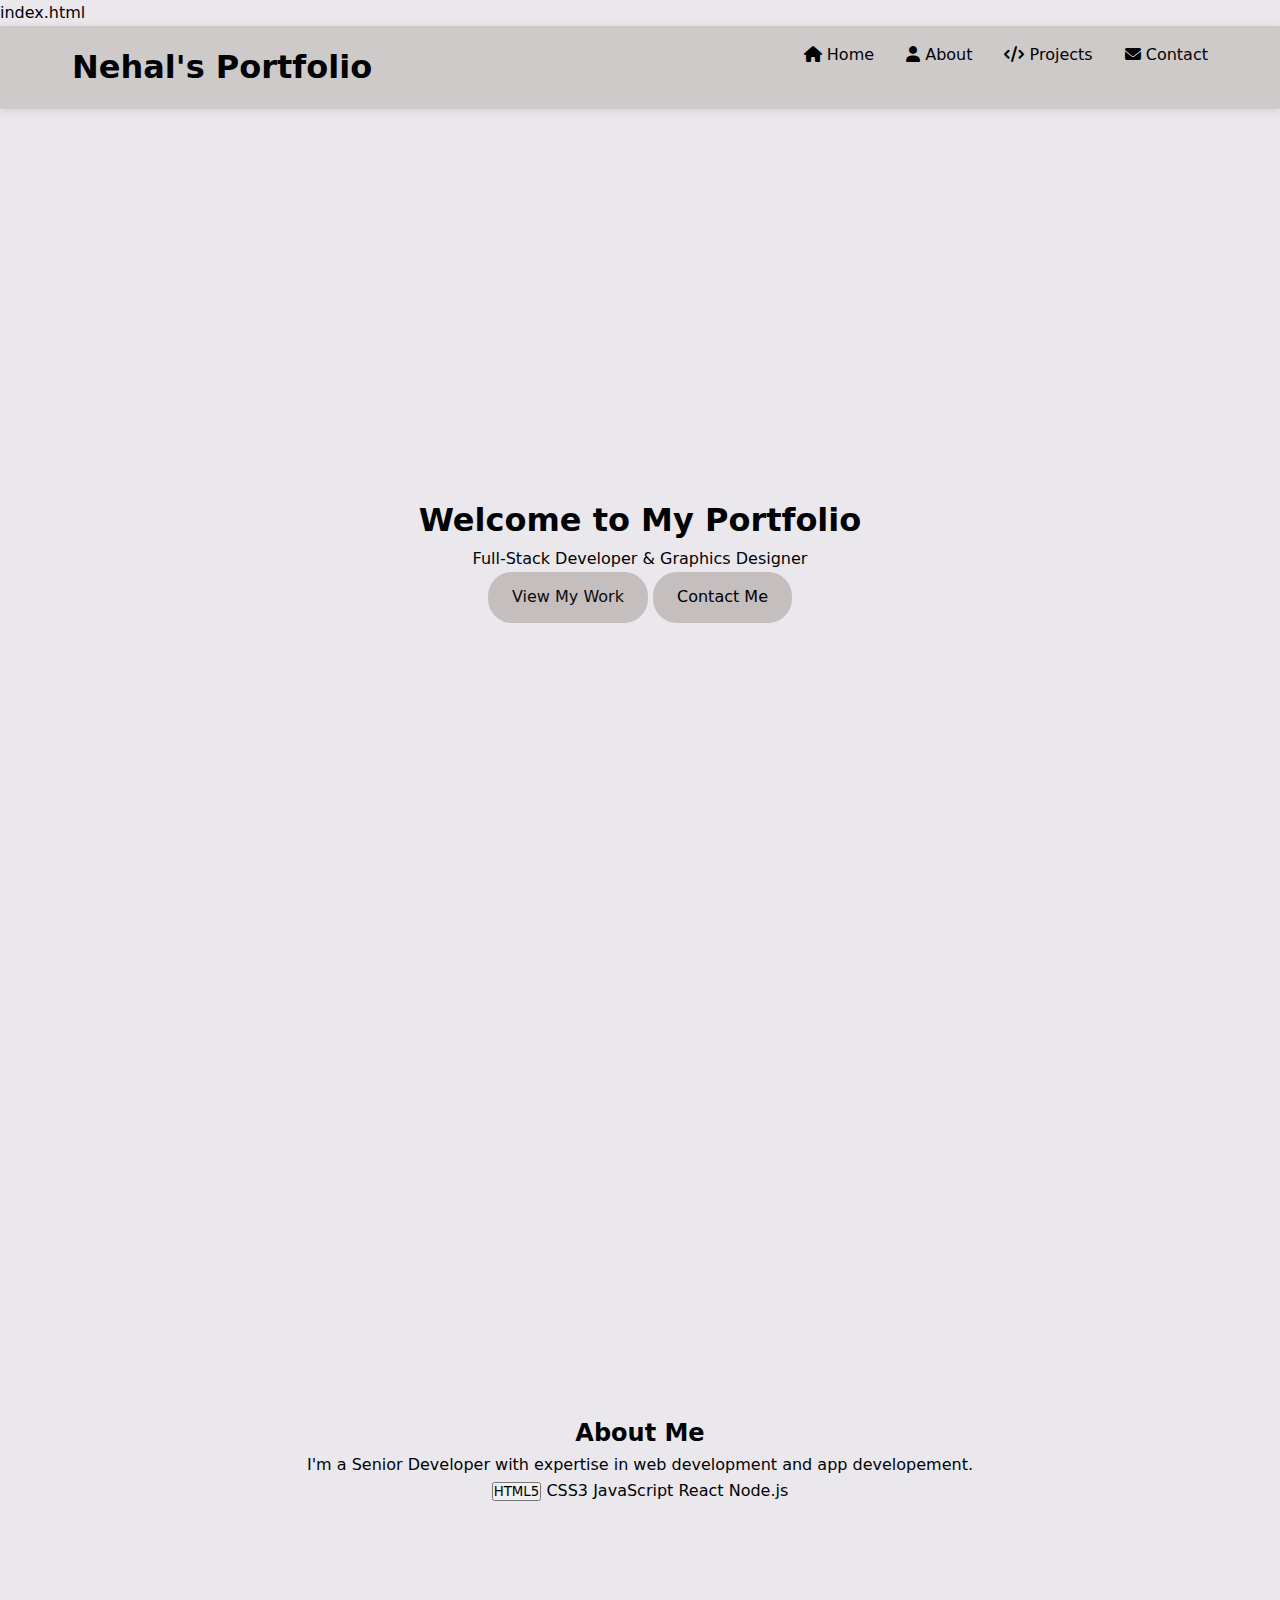
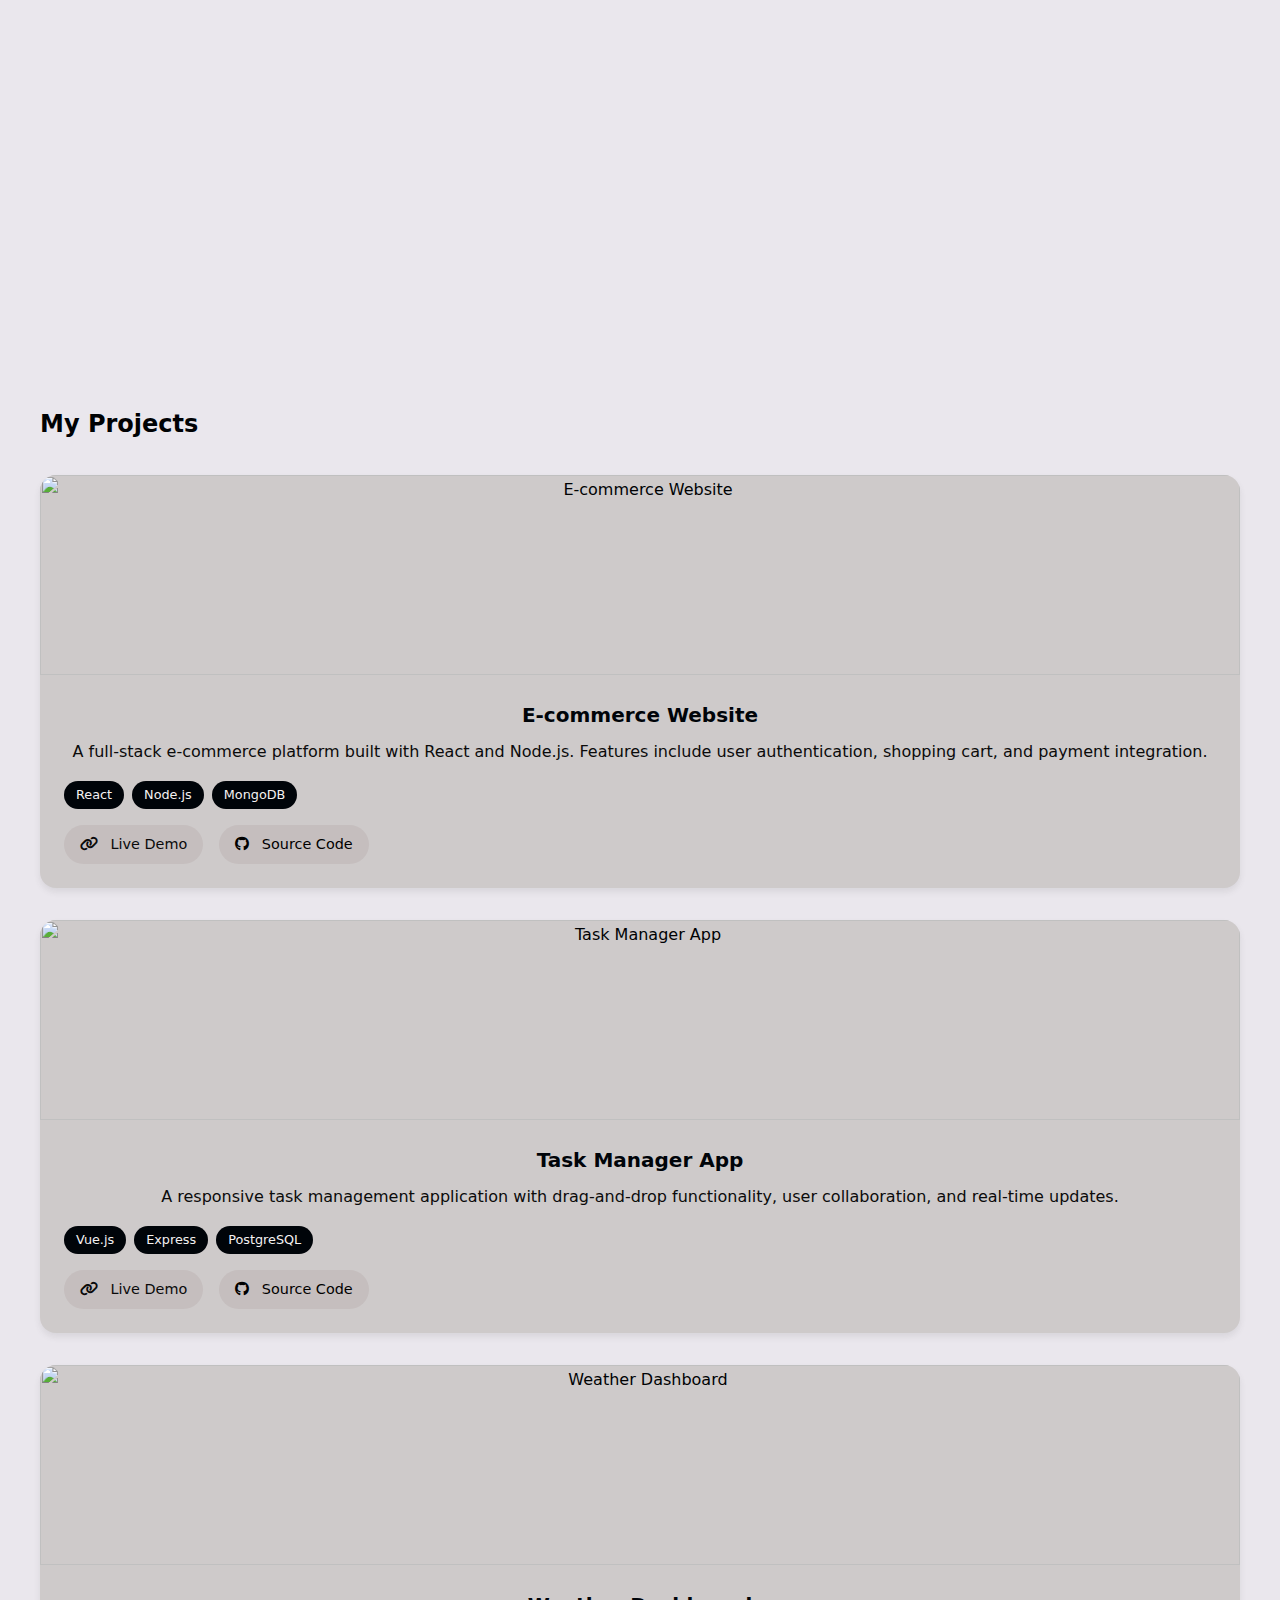
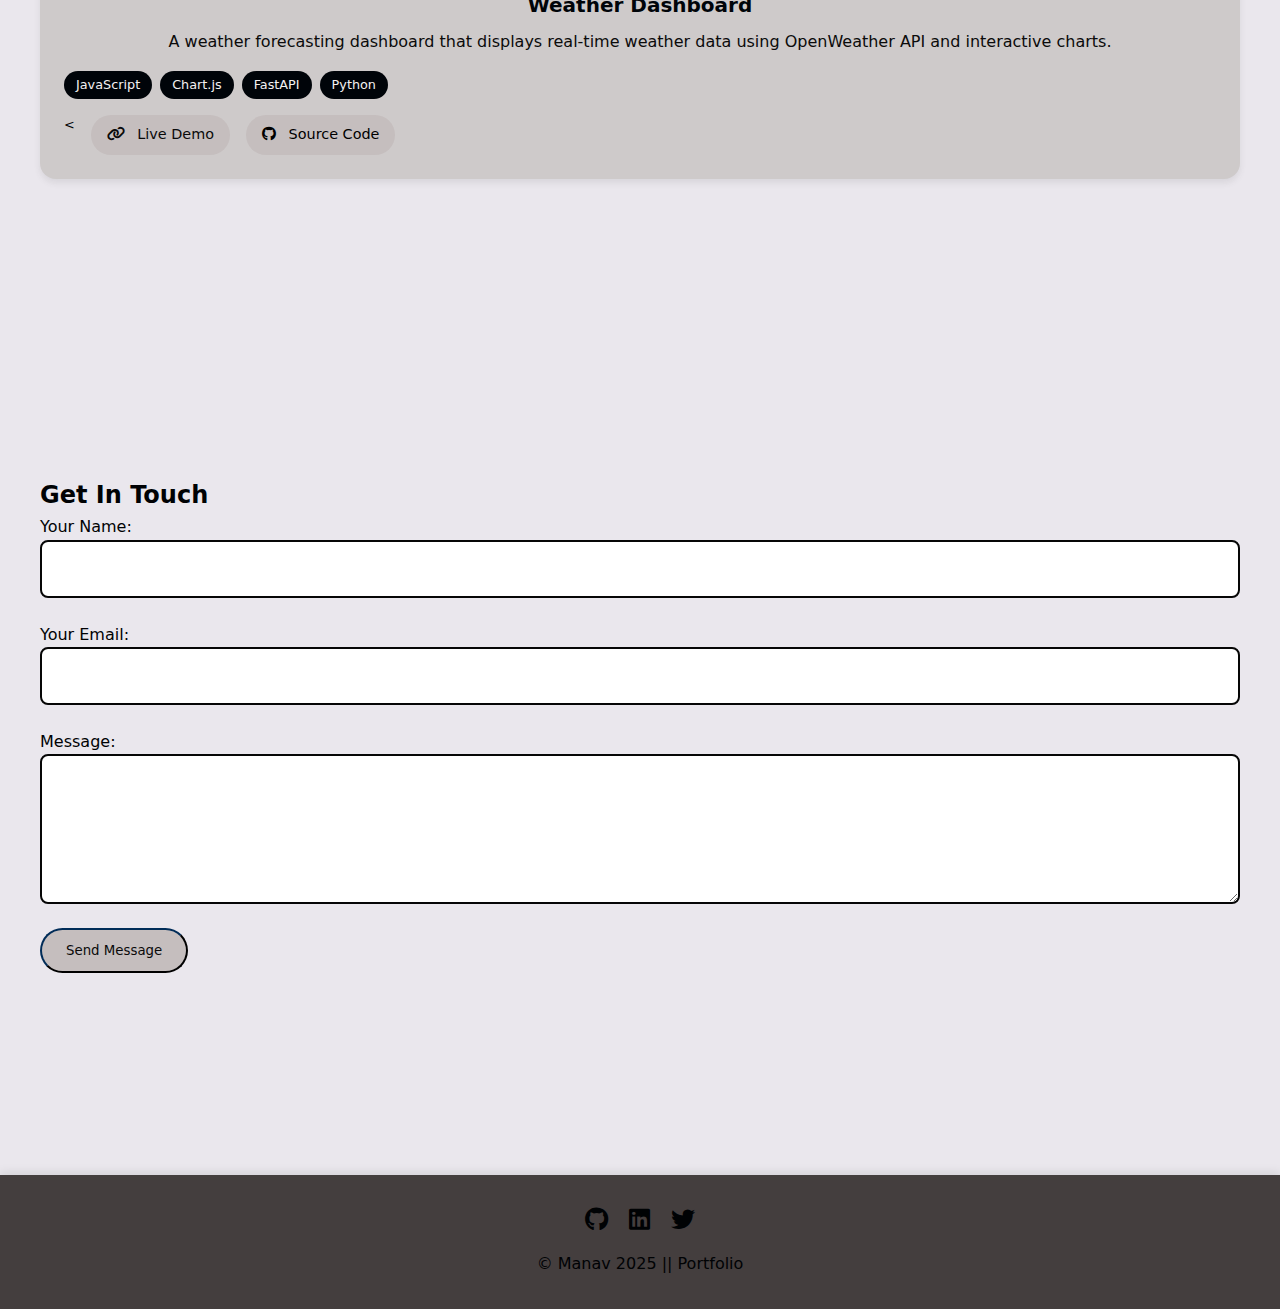
==== index.html @ 85acfb0c "Adding code to main" ====
index.html
<!DOCTYPE html>
<html lang="en">
<head>
    <meta charset="UTF-8">
    <meta name="viewport" content="width=device-width, initial-scale=1.0">
    <title>Modern Portfolio Website</title>
    <link rel="stylesheet" href="style.css">
    <link rel="stylesheet" href="https://cdnjs.cloudflare.com/ajax/libs/font-awesome/6.0.0/css/all.min.css">
</head>
<body>
    <!-- Navigation Bar -->
    <header>
        <nav>
            <div class="logo">Nehal's Portfolio</div> 
            <ul>
                <li><a href="#home"><i class="fas fa-home"></i> Home</a></li>
                <li><a href="#about"><i class="fas fa-user"></i> About</a></li>
                <li><a href="#projects"><i class="fas fa-code"></i> Projects</a></li>
                <li><a href="#contact"><i class="fas fa-envelope"></i> Contact</a></li>
            </ul>
        </nav>
    </header>

    <!-- Welcome Section -->
    <section id="home">
        <div class="welcome">
          <center>
            <h1>Welcome to My Portfolio</h1>
            <p class="subtitle">Full-Stack Developer & Graphics Designer</p>
            <div class="cta-buttons">
                <a href="#projects" class="btn primary">View My Work</a>
                <a href="#contact" class="btn secondary">Contact Me</a>
            </div>
          </center>
        </div>
    </section>

    <!-- About Section -->
    <section id="about">
        <div class="about">
          <Center>
            <h2>About Me</h2>
            <div class="about-content">
                <div class="about-text">
                    <p>I'm a Senior Developer with expertise in web development and app developement.</p>
                    <div class="skills">
                      <Font><button>
                        <span class="skill-tag">HTML5</span>
                      </button></Font>                          
                      <span class="skill-tag">CSS3</span>                        
                        <span class="skill-tag">JavaScript</span>
                        <span class="skill-tag">React</span>
                        <span class="skill-tag">Node.js</span>
                      
                    </div>
                </div>
            </div>
          </Center>
        </div>
    </section>

   <!-- Projects Section -->
<section id="projects">
  <div class="projects">
      <h2>My Projects</h2>
      <div class="project-grid">
          <div class="project-card">
              <div class="project-image">
                  <img src="project1.jpg" alt="E-commerce Website">
              </div>
              <div class="project-content">
                  <h3>E-commerce Website</h3>
                  <p>A full-stack e-commerce platform built with React and Node.js. Features include user authentication, shopping cart, and payment integration.</p>
                  <div class="project-tech">
                      <span class="tech-tag">React</span>
                      <span class="tech-tag">Node.js</span>
                      <span class="tech-tag">MongoDB</span>
                  </div>
                  <div class="project-links">
                      <a href="#" class="btn primary"><i class="fas fa-link"></i> Live Demo</a>
                      <a href="#" class="btn secondary"><i class="fab fa-github"></i> Source Code</a>
                  </div>
              </div>
          </div>

          <div class="project-card">
              <div class="project-image">
                  <img src="project2.jpg" alt="Task Manager App">
              </div>
              <div class="project-content">
                  <h3>Task Manager App</h3>
                  <p>A responsive task management application with drag-and-drop functionality, user collaboration, and real-time updates.</p>
                  <div class="project-tech">
                      <span class="tech-tag">Vue.js</span>
                      <span class="tech-tag">Express</span>
                      <span class="tech-tag">PostgreSQL</span>
                  </div>
                  <div class="project-links">
                      <a href="#" class="btn primary"><i class="fas fa-link"></i> Live Demo</a>
                      <a href="#" class="btn secondary"><i class="fab fa-github"></i> Source Code</a>
                  </div>
              </div>
          </div>

          <div class="project-card">
              <div class="project-image">
                  <img src="project3.jpg" alt="Weather Dashboard">
              </div>
              <div class="project-content">
                  <h3>Weather Dashboard</h3>
                  <p>A weather forecasting dashboard that displays real-time weather data using OpenWeather API and interactive charts.</p>
                  <div class="project-tech">
                      <span class="tech-tag">JavaScript</span>
                      <span class="tech-tag">Chart.js</span>
                      <span class="tech-tag">FastAPI</span>
                      <span class="tech-tag">Python</span>

                  </div>
                  <div class="project-links"><
                      <a href="#" class="btn primary"><i class="fas fa-link"></i> Live Demo</a>
                      <a href="#" class="btn secondary"><i class="fab fa-github"></i> Source Code</a>
                  </div>
              </div>
          </div>
      </div>
  </div>
</section>
    <!-- Contact Section -->
    <section id="contact">
        <div class="contact">
            <h2>Get In Touch</h2>
            <form id="contact-form">
                <div class="form-group">
                    <label for="name">Your Name:</label>
                    <input type="text" id="name" name="name" required>
                </div>
                
                <div class="form-group">
                    <label for="email">Your Email:</label>
                    <input type="email" id="email" name="email" required>
                </div>

                <div class="form-group">
                    <label for="message">Message:</label>
                    <textarea id="message" name="message" required></textarea>
                </div>
                
                <button type="submit" class="btn primary">Send Message</button>
            </form>
            <p id="thank-you-message"></p>
        </div>
    </section>

    <!-- Footer -->
    <footer>
        <div class="social-links">
            <a href="#"><i class="fab fa-github"></i></a>
            <a href="#"><i class="fab fa-linkedin"></i></a>
            <a href="#"><i class="fab fa-twitter"></i></a>
        </div>
        <p>&copy; Manav 2025 || Portfolio</p>
    </footer>

    <script src="script.js"></script>
</body>
</html>
---- style.css ----
:root {
    --primary-color: #cbc3c3;
    --secondary-color: #0d0d0d5b;
    --background-color: #eae7ed;
    --text-color: #000204;
    --accent-color: #000409;
}

* {
    margin: 0;
    padding: 0;
    box-sizing: border-box;
    font-family: 'Segoe UI', system-ui, Cambria, Cochin, Georgia, Times, 'Times New Roman', serif;
}

body {
    background-color: var(--background-color);
    color: var(--text-color);
    line-height: 1.6;
}

/* Header & Navigation */
header {
    background-color:  rgb(206, 202, 202);
    box-shadow: 0 2px 10px rgba(0, 0, 0, 0.1);
    position: relative;
    width: 100%;
    top: 0;
    z-index: 1000;
}

nav {
    max-width: 1200px;
    margin: 0 auto;
    padding: 1rem 2rem;
    display: flex;
    justify-content: space-between;
    align-items: justify;
}

.logo {
    font-size: 2.0rem;
    font-style: bold;
    font-weight: bolder;
    color: solid black;
}

nav ul {
    display: flex;
    gap: 2rem;
    list-style: none;
}

nav a {
    text-decoration: none;
    color: var(--text-color);
    font-weight: 500;
    transition: color 0.2s;
}

nav a:hover {
    color: var(--primary-color);
}

/* Sections */
section {
    padding: 6rem 2rem;
    min-height: 100vh;
    display: flex;
    align-items: center;
    justify-content: center;
}

.welcome, .about, .projects, .contact {
    max-width: 1200px;
    width: 100%;
    margin: 0 auto;
}

/* Buttons */
.btn {
    display: inline-block;
    padding: 0.8rem 1.5rem;
    border-radius: 1.5rem;
    text-decoration:rgb(143, 141, 141);
    text-emphasis-color: rgb(157, 155, 155);
    border-color: var(--text-color);
    font-weight: 500;
    transition: all 0.3s;
}

.btn.primary {
    background-color: rgb(197, 190, 190);
    color:solid rgb(246, 243, 243) ;
    color: #0a0a0a;
    border: color 0.5px #000204;
}

.btn.secondary {
    background-color:rgb(197, 190, 190);
    color: black;
    border-radius: 1.5rem;
    border-color: var(--text-color);
    font:bold rgb(250, 249, 249);
    }

.btn:hover {
    transform: translateY(-4px);
    box-shadow: 0 4px 12px rgba(11, 11, 11, 0.1);
}

/* Form Styling */
.form-group {
    margin-bottom: 1.5rem;
}

input, textarea {
    width: 100%;
    padding: 0.8rem;
    border: 2px solid #060606;
    border-radius: 0.5rem;
    font-size: 1.5rem;
}

textarea {
    min-height: 150px;
    resize: horizontal;
}

/* Footer */
footer {
    background-color: rgb(68, 62, 62);
    padding: 2rem;
    text-align: center;
    box-shadow: 0 -2px 10px rgba(0, 0, 0, 0.1);
}

.social-links {
    margin-bottom: 1rem;
    color: white;
}

.social-links a {
    color: var(--text-color);
    font-size: 1.5rem;
    margin: 0 0.5rem;
    transition: color 0.3s;
}

.social-links a:hover {
    color: white;
}
/* Projects Section Styling */
.project-grid {
    display: grid;
    grid-template-columns: repeat(align-items center, minmax(200px, 2.5 rem 1fr));
    gap: 2rem;
    text-align: center;
    margin-top: 2rem;
}

.project-card {
    background: rgb(206, 202, 202);
    border-radius: 1rem;
    overflow: hidden;
    box-shadow: 0 4px 6px rgba(72, 72, 72, 0.1);
    transition: transform 0.3s step-start;
}

.project-card:hover {
    transform: translateY(-5px);
}

.project-image {
    width: 100%;
    height: 200px;
    overflow: hidden;
}

.project-image img {
    width: 100%;
    height: 100%;
    object-fit: cover;
    transition: transform 0.3s ease;
}

.project-card:hover .project-image img {
    transform: scale(1.05);
}

.project-content {
    padding: 1.5rem;
}

.project-content h3 {
    color: var(--accent-color);
    margin-bottom: 0.5rem;
    font-size: 1.25rem;
}

.project-content p {
    color: #0b0b0b;
    margin-bottom: 1rem;
    font-size: 1.0rem;
}

.project-tech {
    display: flex;
    flex-wrap: wrap;
    gap: 0.5rem;
    margin-bottom: 1rem;
}

.tech-tag {
    background: var(--accent-color);
    color: rgb(244, 241, 241);
    padding: 0.25rem 0.75rem;
    border-radius: 2rem;
    font-size: 0.8rem;
}

.project-links {
    display: flex;
    color:solid #000204;
    gap: 1rem;
    font-size: 0.8rem;

}

.project-links .btn {
    font-style: var(--text-color);
    font-size: 0.9rem;
    padding: 0.5rem 1rem;
}

.project-links i {
    margin-right: 0.5rem;
}

/* Responsive Design */
@media (max-width: 768px) {
    .project-grid {
        grid-template-columns: 1fr;
    }
}
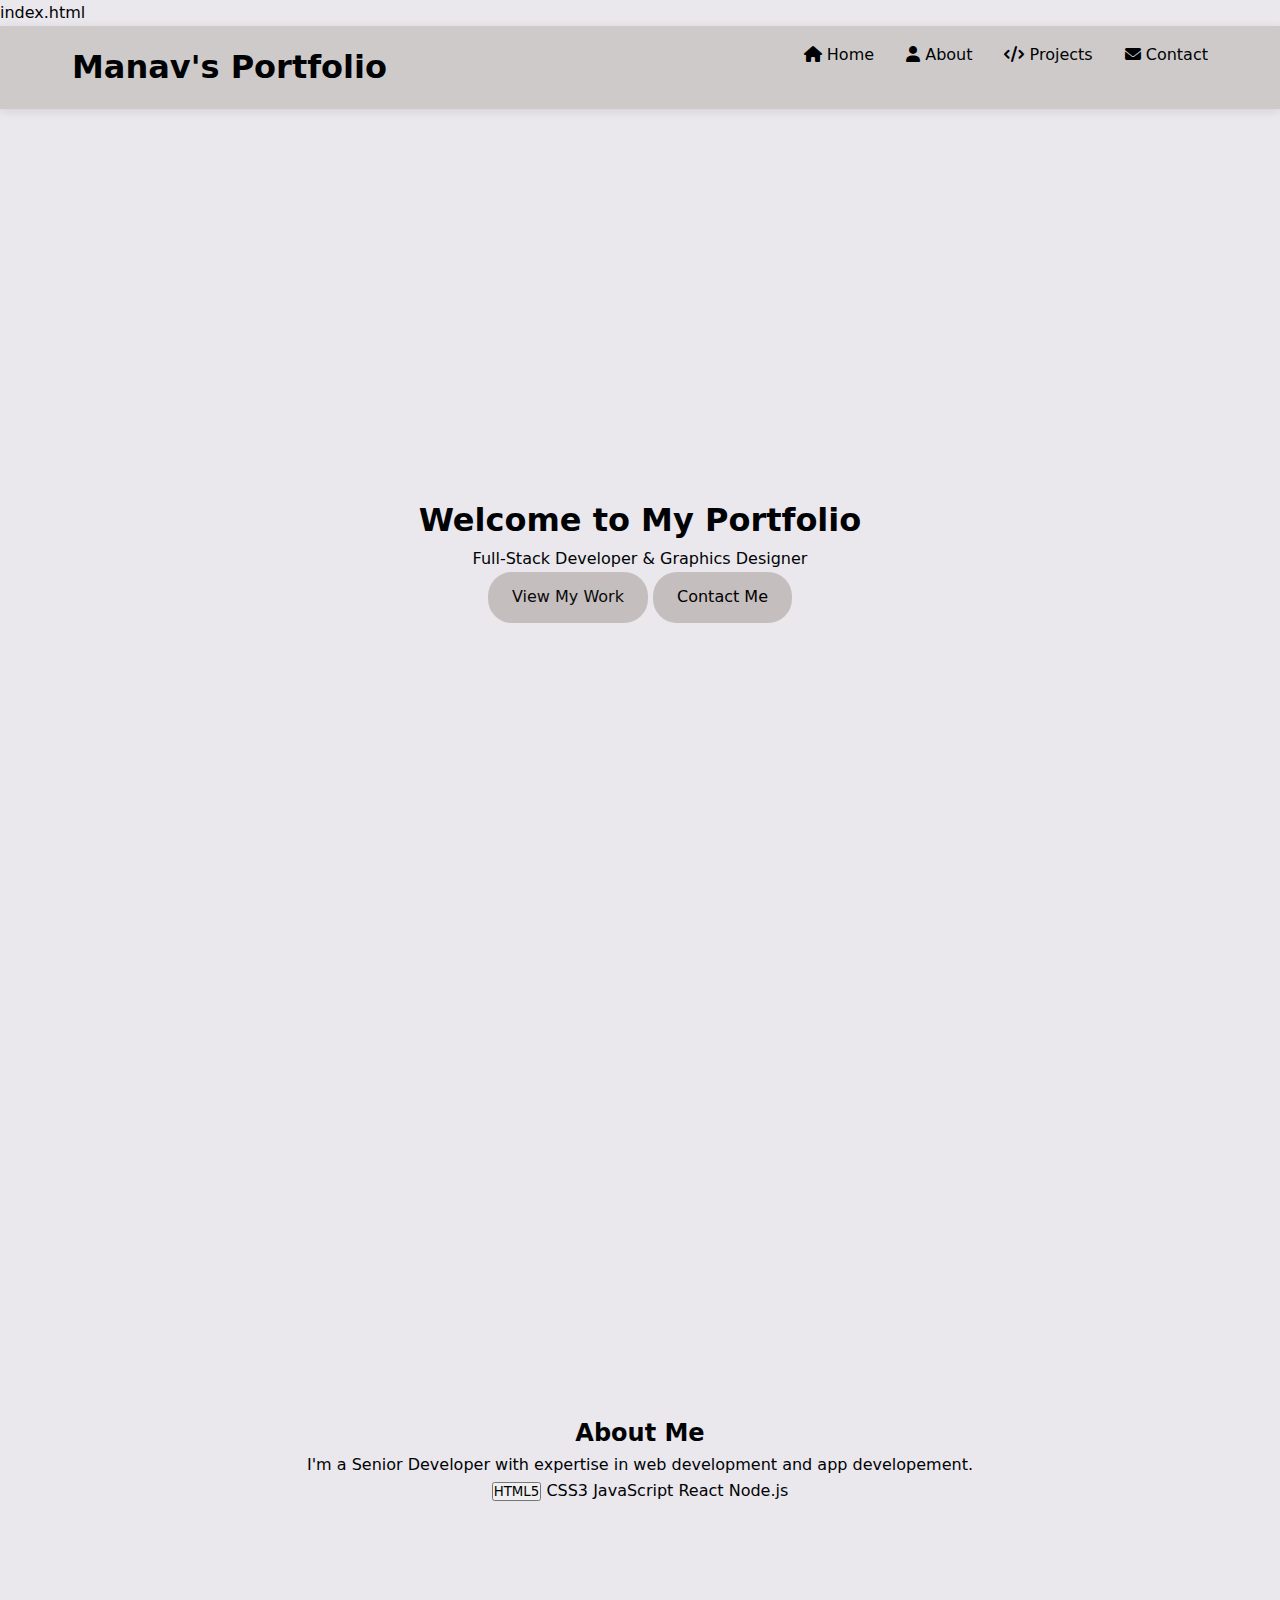
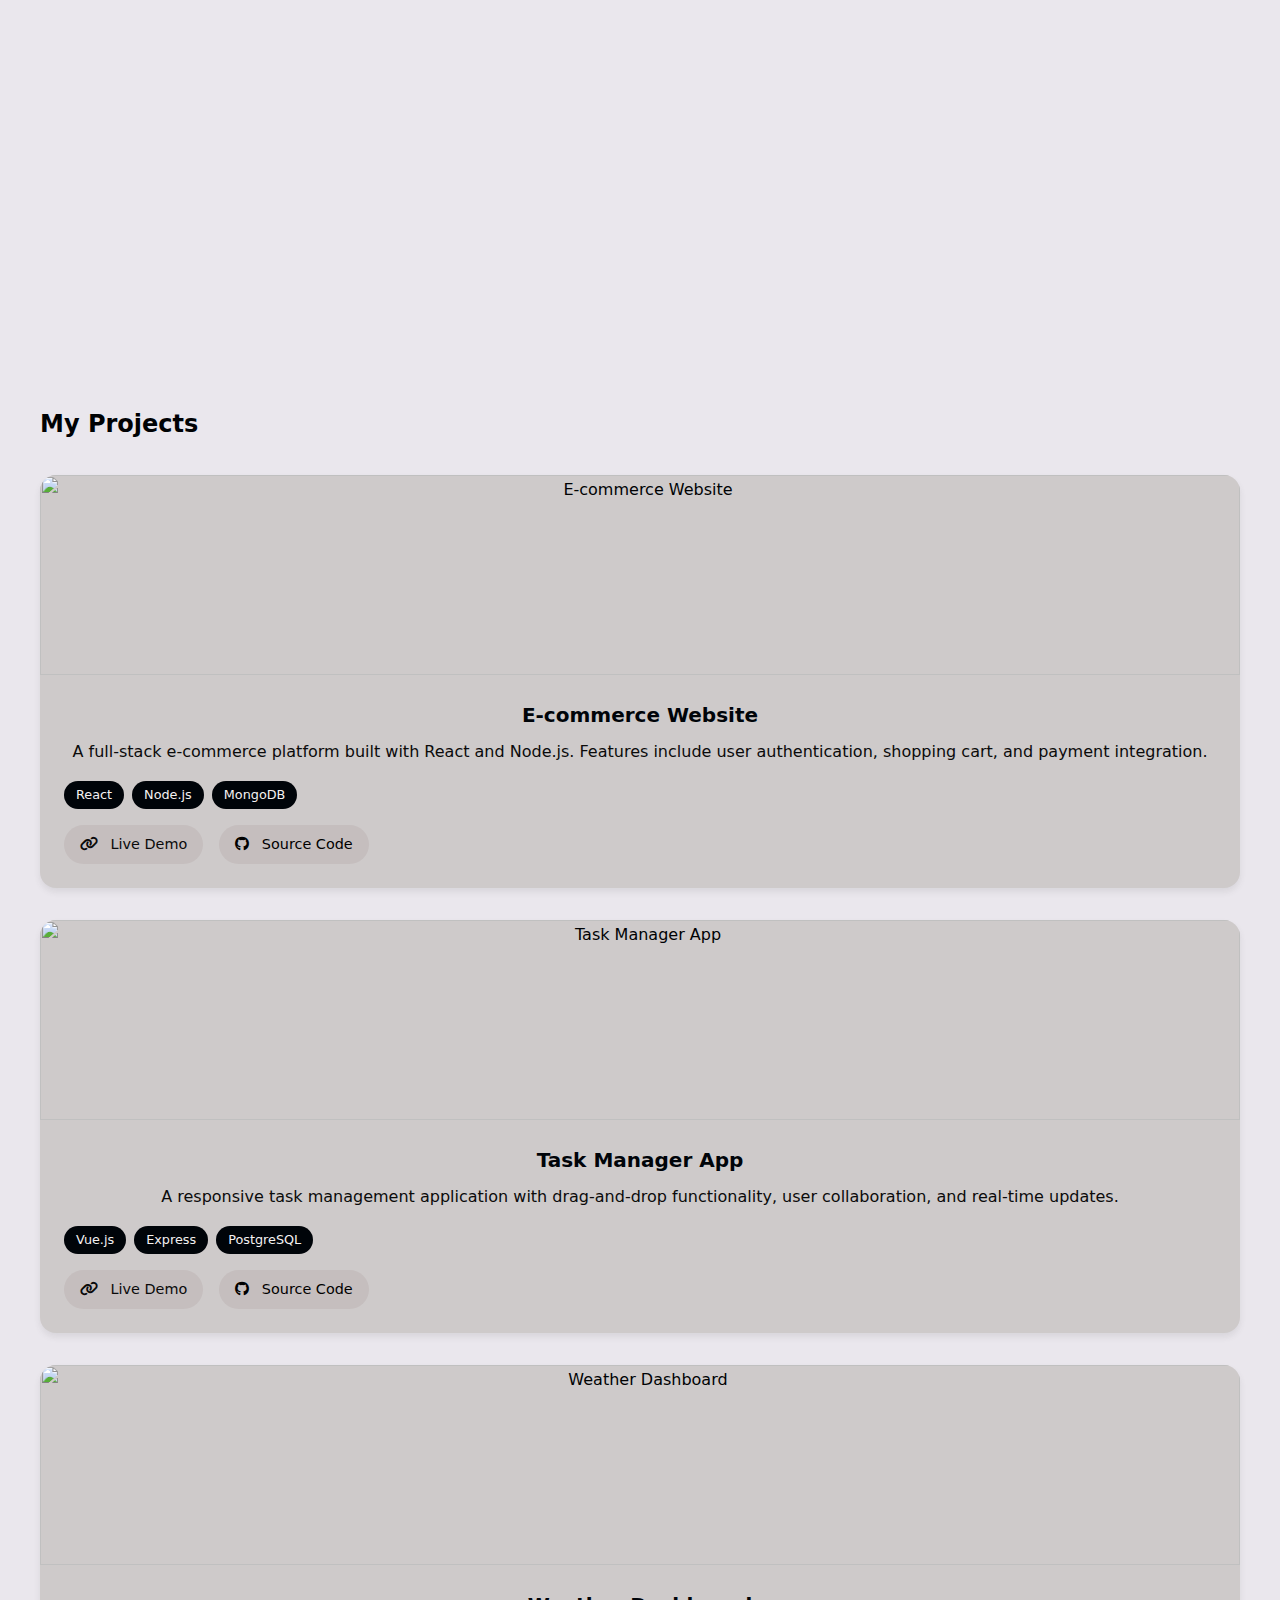
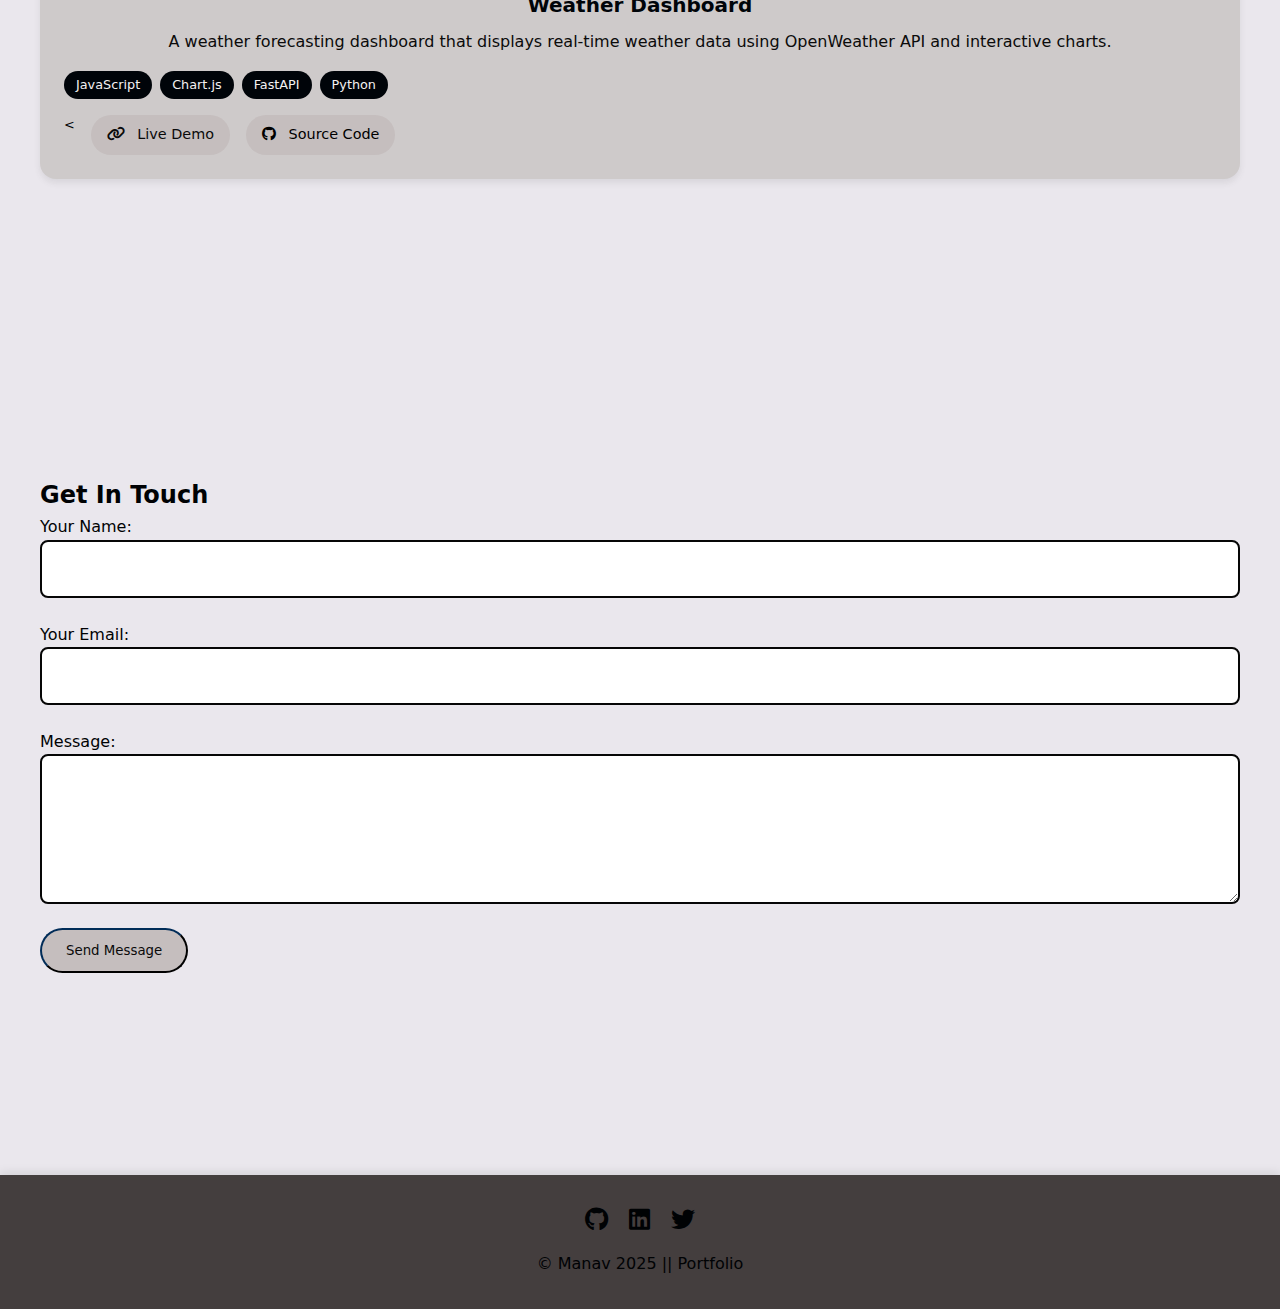
==== commit 75c1cf63: "Update index.html" ====
--- a/index.html
+++ b/index.html
@@ -12,7 +12,7 @@
     <!-- Navigation Bar -->
     <header>
         <nav>
-            <div class="logo">Nehal's Portfolio</div> 
+            <div class="logo">Manav's Portfolio</div> 
             <ul>
                 <li><a href="#home"><i class="fas fa-home"></i> Home</a></li>
                 <li><a href="#about"><i class="fas fa-user"></i> About</a></li>
@@ -164,4 +164,4 @@
 
     <script src="script.js"></script>
 </body>
-</html>+</html>
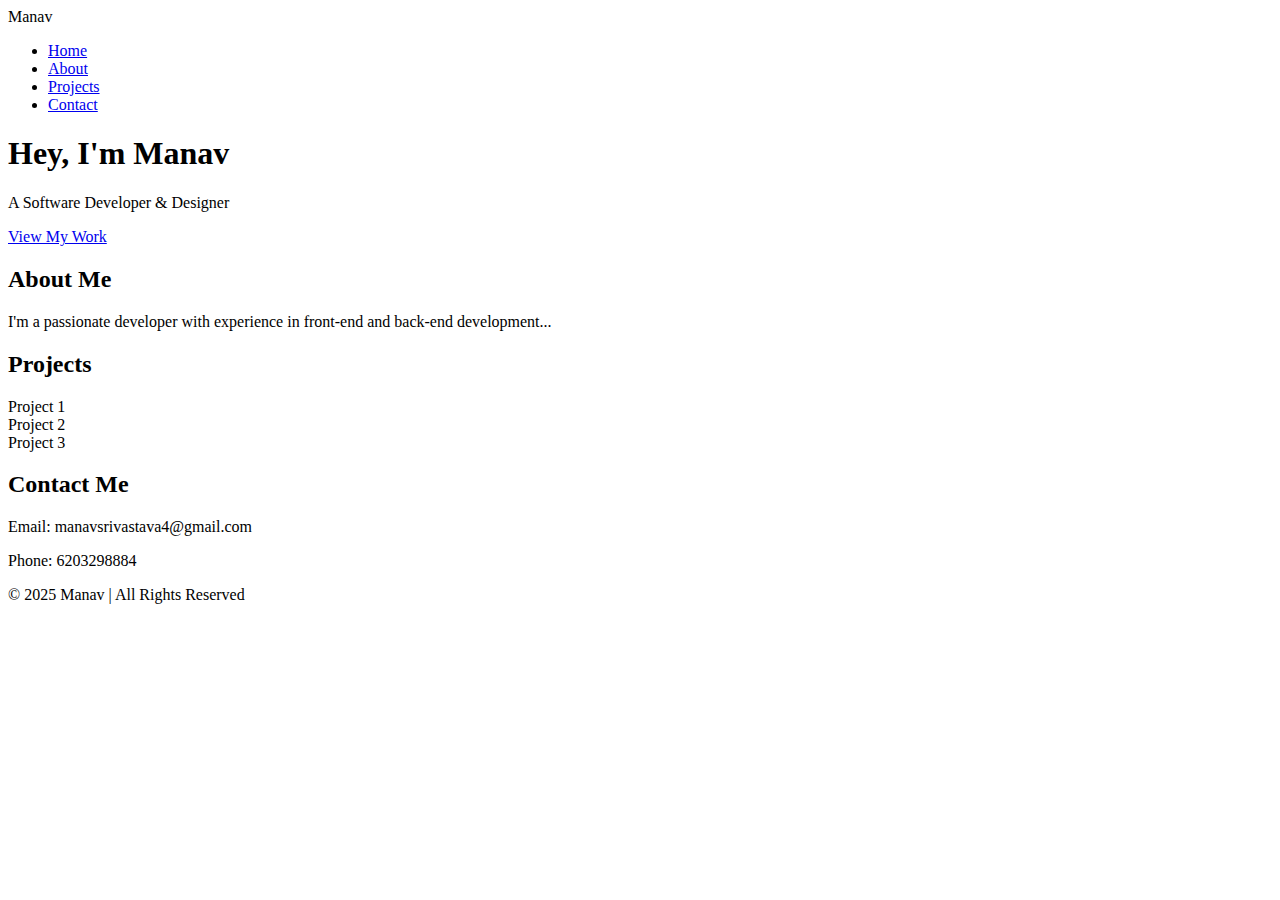
==== commit 792a043a: "Update index.html" ====
--- a/index.html
+++ b/index.html
@@ -1,167 +1,55 @@
-index.html
 <!DOCTYPE html>
 <html lang="en">
 <head>
     <meta charset="UTF-8">
     <meta name="viewport" content="width=device-width, initial-scale=1.0">
-    <title>Modern Portfolio Website</title>
-    <link rel="stylesheet" href="style.css">
-    <link rel="stylesheet" href="https://cdnjs.cloudflare.com/ajax/libs/font-awesome/6.0.0/css/all.min.css">
+    <title>Manav | Portfolio</title>
+    <link rel="stylesheet" href="styles.css">
+    <script defer src="script.js"></script>
 </head>
 <body>
-    <!-- Navigation Bar -->
     <header>
         <nav>
-            <div class="logo">Manav's Portfolio</div> 
-            <ul>
-                <li><a href="#home"><i class="fas fa-home"></i> Home</a></li>
-                <li><a href="#about"><i class="fas fa-user"></i> About</a></li>
-                <li><a href="#projects"><i class="fas fa-code"></i> Projects</a></li>
-                <li><a href="#contact"><i class="fas fa-envelope"></i> Contact</a></li>
+            <div class="logo">Manav</div>
+            <ul class="nav-links">
+                <li><a href="#home">Home</a></li>
+                <li><a href="#about">About</a></li>
+                <li><a href="#projects">Projects</a></li>
+                <li><a href="#contact">Contact</a></li>
             </ul>
         </nav>
     </header>
-
-    <!-- Welcome Section -->
-    <section id="home">
-        <div class="welcome">
-          <center>
-            <h1>Welcome to My Portfolio</h1>
-            <p class="subtitle">Full-Stack Developer & Graphics Designer</p>
-            <div class="cta-buttons">
-                <a href="#projects" class="btn primary">View My Work</a>
-                <a href="#contact" class="btn secondary">Contact Me</a>
-            </div>
-          </center>
+    
+    <section id="home" class="hero">
+        <div class="hero-content">
+            <h1>Hey, I'm Manav</h1>
+            <p>A Software Developer & Designer</p>
+            <a href="#projects" class="btn">View My Work</a>
         </div>
     </section>
 
-    <!-- About Section -->
-    <section id="about">
-        <div class="about">
-          <Center>
-            <h2>About Me</h2>
-            <div class="about-content">
-                <div class="about-text">
-                    <p>I'm a Senior Developer with expertise in web development and app developement.</p>
-                    <div class="skills">
-                      <Font><button>
-                        <span class="skill-tag">HTML5</span>
-                      </button></Font>                          
-                      <span class="skill-tag">CSS3</span>                        
-                        <span class="skill-tag">JavaScript</span>
-                        <span class="skill-tag">React</span>
-                        <span class="skill-tag">Node.js</span>
-                      
-                    </div>
-                </div>
-            </div>
-          </Center>
+    <section id="about" class="about">
+        <h2>About Me</h2>
+        <p>I'm a passionate developer with experience in front-end and back-end development...</p>
+    </section>
+
+    <section id="projects" class="projects">
+        <h2>Projects</h2>
+        <div class="project-grid">
+            <div class="project-card">Project 1</div>
+            <div class="project-card">Project 2</div>
+            <div class="project-card">Project 3</div>
         </div>
     </section>
 
-   <!-- Projects Section -->
-<section id="projects">
-  <div class="projects">
-      <h2>My Projects</h2>
-      <div class="project-grid">
-          <div class="project-card">
-              <div class="project-image">
-                  <img src="project1.jpg" alt="E-commerce Website">
-              </div>
-              <div class="project-content">
-                  <h3>E-commerce Website</h3>
-                  <p>A full-stack e-commerce platform built with React and Node.js. Features include user authentication, shopping cart, and payment integration.</p>
-                  <div class="project-tech">
-                      <span class="tech-tag">React</span>
-                      <span class="tech-tag">Node.js</span>
-                      <span class="tech-tag">MongoDB</span>
-                  </div>
-                  <div class="project-links">
-                      <a href="#" class="btn primary"><i class="fas fa-link"></i> Live Demo</a>
-                      <a href="#" class="btn secondary"><i class="fab fa-github"></i> Source Code</a>
-                  </div>
-              </div>
-          </div>
-
-          <div class="project-card">
-              <div class="project-image">
-                  <img src="project2.jpg" alt="Task Manager App">
-              </div>
-              <div class="project-content">
-                  <h3>Task Manager App</h3>
-                  <p>A responsive task management application with drag-and-drop functionality, user collaboration, and real-time updates.</p>
-                  <div class="project-tech">
-                      <span class="tech-tag">Vue.js</span>
-                      <span class="tech-tag">Express</span>
-                      <span class="tech-tag">PostgreSQL</span>
-                  </div>
-                  <div class="project-links">
-                      <a href="#" class="btn primary"><i class="fas fa-link"></i> Live Demo</a>
-                      <a href="#" class="btn secondary"><i class="fab fa-github"></i> Source Code</a>
-                  </div>
-              </div>
-          </div>
-
-          <div class="project-card">
-              <div class="project-image">
-                  <img src="project3.jpg" alt="Weather Dashboard">
-              </div>
-              <div class="project-content">
-                  <h3>Weather Dashboard</h3>
-                  <p>A weather forecasting dashboard that displays real-time weather data using OpenWeather API and interactive charts.</p>
-                  <div class="project-tech">
-                      <span class="tech-tag">JavaScript</span>
-                      <span class="tech-tag">Chart.js</span>
-                      <span class="tech-tag">FastAPI</span>
-                      <span class="tech-tag">Python</span>
-
-                  </div>
-                  <div class="project-links"><
-                      <a href="#" class="btn primary"><i class="fas fa-link"></i> Live Demo</a>
-                      <a href="#" class="btn secondary"><i class="fab fa-github"></i> Source Code</a>
-                  </div>
-              </div>
-          </div>
-      </div>
-  </div>
-</section>
-    <!-- Contact Section -->
-    <section id="contact">
-        <div class="contact">
-            <h2>Get In Touch</h2>
-            <form id="contact-form">
-                <div class="form-group">
-                    <label for="name">Your Name:</label>
-                    <input type="text" id="name" name="name" required>
-                </div>
-                
-                <div class="form-group">
-                    <label for="email">Your Email:</label>
-                    <input type="email" id="email" name="email" required>
-                </div>
-
-                <div class="form-group">
-                    <label for="message">Message:</label>
-                    <textarea id="message" name="message" required></textarea>
-                </div>
-                
-                <button type="submit" class="btn primary">Send Message</button>
-            </form>
-            <p id="thank-you-message"></p>
-        </div>
+    <section id="contact" class="contact">
+        <h2>Contact Me</h2>
+        <p>Email: manavsrivastava4@gmail.com</p>
+        <p>Phone: 6203298884</p>
     </section>
 
-    <!-- Footer -->
     <footer>
-        <div class="social-links">
-            <a href="#"><i class="fab fa-github"></i></a>
-            <a href="#"><i class="fab fa-linkedin"></i></a>
-            <a href="#"><i class="fab fa-twitter"></i></a>
-        </div>
-        <p>&copy; Manav 2025 || Portfolio</p>
+        <p>&copy; 2025 Manav | All Rights Reserved</p>
     </footer>
-
-    <script src="script.js"></script>
 </body>
 </html>
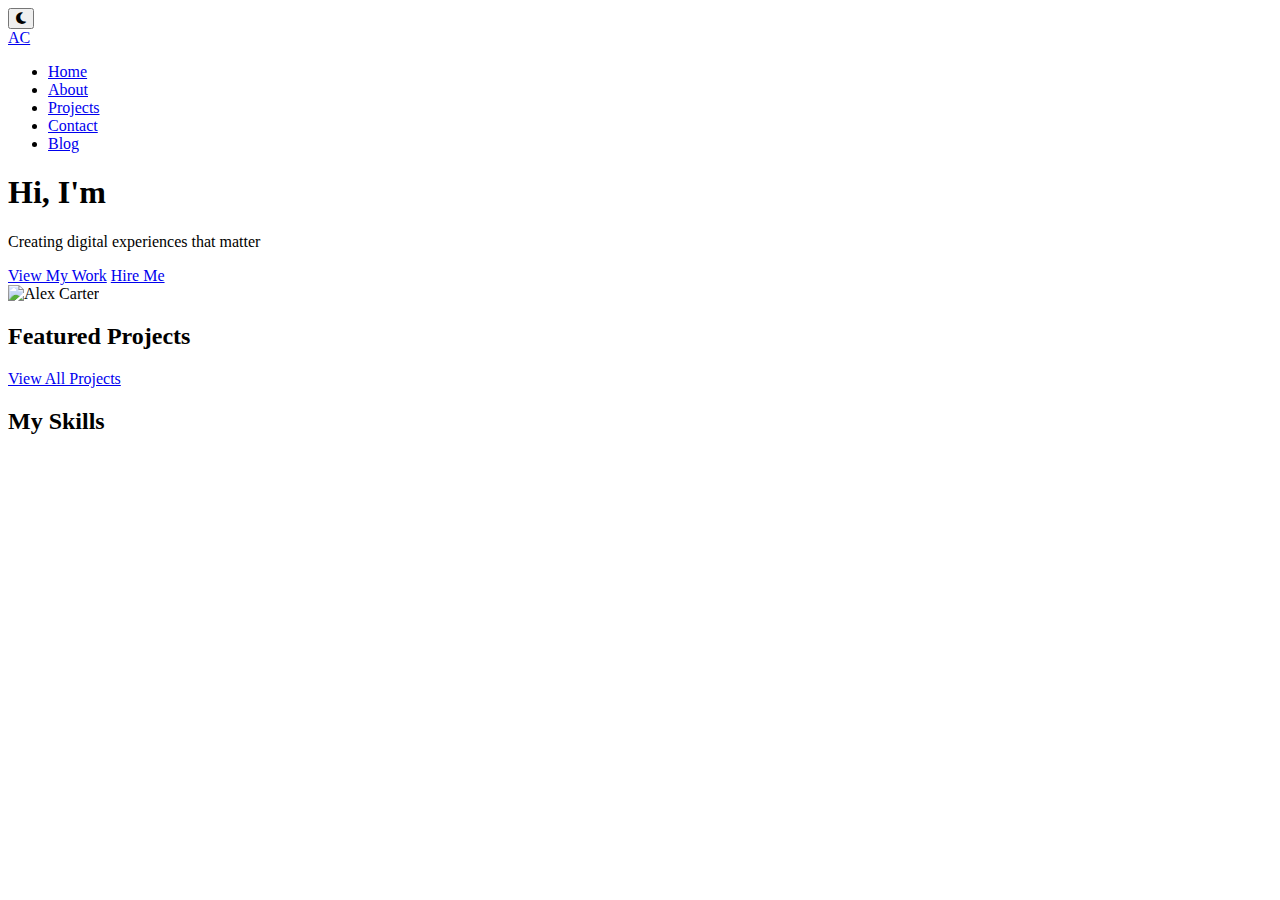
==== commit eef2f6fb: "Update index.html" ====
--- a/index.html
+++ b/index.html
@@ -1,55 +1,88 @@
 <!DOCTYPE html>
-<html lang="en">
+<html lang="en" data-theme="light">
 <head>
     <meta charset="UTF-8">
     <meta name="viewport" content="width=device-width, initial-scale=1.0">
-    <title>Manav | Portfolio</title>
-    <link rel="stylesheet" href="styles.css">
-    <script defer src="script.js"></script>
+    <title>Alex Carter | Interactive Portfolio</title>
+    <link rel="stylesheet" href="css/styles.css">
+    <link rel="stylesheet" href="css/transitions.css">
+    <link rel="stylesheet" href="https://cdnjs.cloudflare.com/ajax/libs/font-awesome/6.4.0/css/all.min.css">
 </head>
-<body>
-    <header>
-        <nav>
-            <div class="logo">Manav</div>
+<body class="is-loading">
+    <!-- Page Transition Overlay -->
+    <div class="transition-overlay"></div>
+    
+    <!-- Animated Background -->
+    <div id="particles-js"></div>
+    
+    <!-- Theme Toggle -->
+    <button id="theme-toggle" aria-label="Toggle dark mode">
+        <i class="fas fa-moon"></i>
+    </button>
+
+    <!-- Navigation -->
+    <nav id="navbar" class="glass-effect">
+        <div class="container">
+            <a href="index.html" class="logo" data-text="AC">AC</a>
+            <div class="nav-toggle" id="nav-toggle">
+                <span></span>
+                <span></span>
+                <span></span>
+            </div>
             <ul class="nav-links">
-                <li><a href="#home">Home</a></li>
-                <li><a href="#about">About</a></li>
-                <li><a href="#projects">Projects</a></li>
-                <li><a href="#contact">Contact</a></li>
+                <li><a href="index.html" class="nav-link hover-underline active">Home</a></li>
+                <li><a href="about.html" class="nav-link hover-underline">About</a></li>
+                <li><a href="projects.html" class="nav-link hover-underline">Projects</a></li>
+                <li><a href="contact.html" class="nav-link hover-underline">Contact</a></li>
+                <li><a href="blog.html" class="nav-link hover-underline">Blog</a></li>
             </ul>
-        </nav>
-    </header>
-    
+        </div>
+    </nav>
+
+    <!-- Hero Section -->
     <section id="home" class="hero">
-        <div class="hero-content">
-            <h1>Hey, I'm Manav</h1>
-            <p>A Software Developer & Designer</p>
-            <a href="#projects" class="btn">View My Work</a>
+        <div class="container">
+            <div class="hero-content">
+                <h1 class="text-gradient">Hi, I'm <span class="typing-effect" data-words='["Alex Carter","a Developer","a Designer","a Problem Solver"]'></span></h1>
+                <p class="subtitle">Creating digital experiences that matter</p>
+                <div class="cta-buttons">
+                    <a href="projects.html" class="btn btn-primary" data-transition="slide">View My Work</a>
+                    <a href="contact.html" class="btn btn-secondary" data-transition="slide">Hire Me</a>
+                </div>
+            </div>
+            <div class="hero-image">
+                <div class="image-wrapper">
+                    <img src="assets/hero-image.png" alt="Alex Carter" class="floating">
+                </div>
+            </div>
         </div>
     </section>
 
-    <section id="about" class="about">
-        <h2>About Me</h2>
-        <p>I'm a passionate developer with experience in front-end and back-end development...</p>
-    </section>
-
-    <section id="projects" class="projects">
-        <h2>Projects</h2>
-        <div class="project-grid">
-            <div class="project-card">Project 1</div>
-            <div class="project-card">Project 2</div>
-            <div class="project-card">Project 3</div>
+    <!-- Featured Projects Preview -->
+    <section id="featured" class="section">
+        <div class="container">
+            <h2 class="section-title">Featured <span class="text-gradient">Projects</span></h2>
+            <div class="projects-grid">
+                <!-- Project items will be loaded dynamically via JS -->
+            </div>
+            <div class="text-center">
+                <a href="projects.html" class="btn btn-outline" data-transition="slide">View All Projects</a>
+            </div>
         </div>
     </section>
 
-    <section id="contact" class="contact">
-        <h2>Contact Me</h2>
-        <p>Email: manavsrivastava4@gmail.com</p>
-        <p>Phone: 6203298884</p>
+    <!-- Skills Preview -->
+    <section id="skills-preview" class="section bg-alt">
+        <div class="container">
+            <h2 class="section-title">My <span class="text-gradient">Skills</span></h2>
+            <div class="skills-cloud">
+                <!-- Skills will be loaded dynamically via JS -->
+            </div>
+        </div>
     </section>
 
-    <footer>
-        <p>&copy; 2025 Manav | All Rights Reserved</p>
-    </footer>
+    <script src="js/particles.js"></script>
+    <script src="js/transitions.js"></script>
+    <script src="js/main.js"></script>
 </body>
 </html>
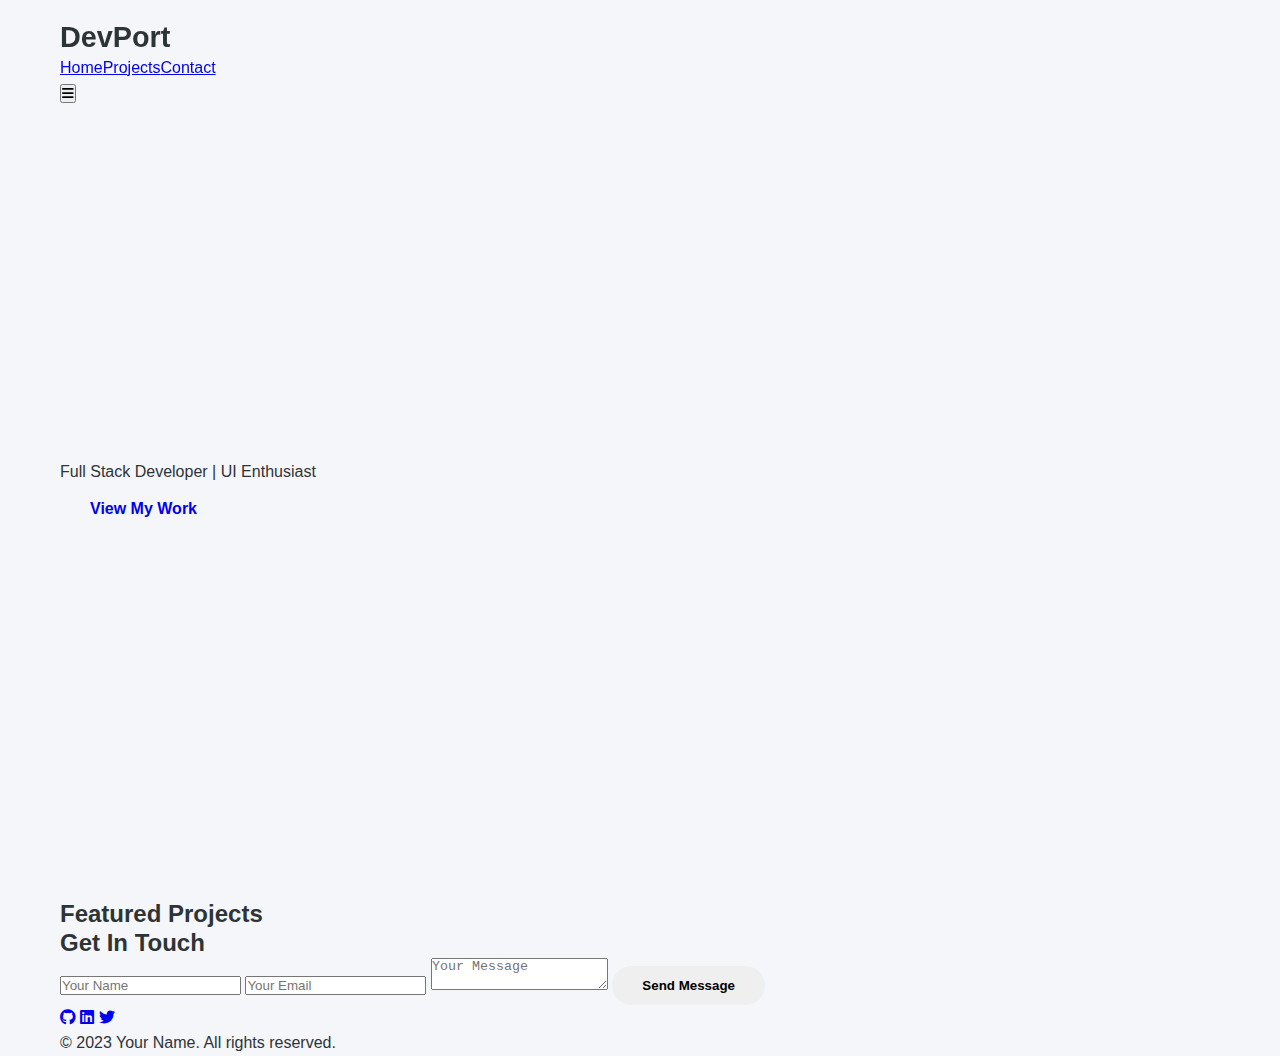
==== commit 17221273: "Update index.html" ====
--- a/index.html
+++ b/index.html
@@ -1,88 +1,74 @@
 <!DOCTYPE html>
-<html lang="en" data-theme="light">
+<html lang="en">
 <head>
-    <meta charset="UTF-8">
-    <meta name="viewport" content="width=device-width, initial-scale=1.0">
-    <title>Alex Carter | Interactive Portfolio</title>
-    <link rel="stylesheet" href="css/styles.css">
-    <link rel="stylesheet" href="css/transitions.css">
-    <link rel="stylesheet" href="https://cdnjs.cloudflare.com/ajax/libs/font-awesome/6.4.0/css/all.min.css">
+  <meta charset="UTF-8">
+  <meta name="viewport" content="width=device-width, initial-scale=1.0">
+  <title>Dev Portfolio | Your Name</title>
+  <link rel="stylesheet" href="style.css">
+  <link rel="stylesheet" href="https://cdnjs.cloudflare.com/ajax/libs/font-awesome/6.4.0/css/all.min.css">
 </head>
-<body class="is-loading">
-    <!-- Page Transition Overlay -->
-    <div class="transition-overlay"></div>
-    
-    <!-- Animated Background -->
-    <div id="particles-js"></div>
-    
-    <!-- Theme Toggle -->
-    <button id="theme-toggle" aria-label="Toggle dark mode">
-        <i class="fas fa-moon"></i>
-    </button>
+<body>
+  <!-- Navigation -->
+  <nav id="navbar">
+    <div class="container">
+      <h1 class="logo">DevPort</h1>
+      <ul class="nav-links">
+        <li><a href="#home">Home</a></li>
+        <li><a href="#projects">Projects</a></li>
+        <li><a href="#contact">Contact</a></li>
+      </ul>
+      <button class="menu-toggle" aria-label="Mobile menu">
+        <i class="fas fa-bars"></i>
+      </button>
+    </div>
+  </nav>
 
-    <!-- Navigation -->
-    <nav id="navbar" class="glass-effect">
-        <div class="container">
-            <a href="index.html" class="logo" data-text="AC">AC</a>
-            <div class="nav-toggle" id="nav-toggle">
-                <span></span>
-                <span></span>
-                <span></span>
-            </div>
-            <ul class="nav-links">
-                <li><a href="index.html" class="nav-link hover-underline active">Home</a></li>
-                <li><a href="about.html" class="nav-link hover-underline">About</a></li>
-                <li><a href="projects.html" class="nav-link hover-underline">Projects</a></li>
-                <li><a href="contact.html" class="nav-link hover-underline">Contact</a></li>
-                <li><a href="blog.html" class="nav-link hover-underline">Blog</a></li>
-            </ul>
-        </div>
-    </nav>
+  <!-- Hero Section -->
+  <section id="home" class="hero">
+    <div class="container">
+      <div class="hero-content">
+        <h1>Hi, I'm <span class="highlight">Your Name</span></h1>
+        <p>Full Stack Developer | UI Enthusiast</p>
+        <a href="#projects" class="btn">View My Work</a>
+      </div>
+    </div>
+  </section>
 
-    <!-- Hero Section -->
-    <section id="home" class="hero">
-        <div class="container">
-            <div class="hero-content">
-                <h1 class="text-gradient">Hi, I'm <span class="typing-effect" data-words='["Alex Carter","a Developer","a Designer","a Problem Solver"]'></span></h1>
-                <p class="subtitle">Creating digital experiences that matter</p>
-                <div class="cta-buttons">
-                    <a href="projects.html" class="btn btn-primary" data-transition="slide">View My Work</a>
-                    <a href="contact.html" class="btn btn-secondary" data-transition="slide">Hire Me</a>
-                </div>
-            </div>
-            <div class="hero-image">
-                <div class="image-wrapper">
-                    <img src="assets/hero-image.png" alt="Alex Carter" class="floating">
-                </div>
-            </div>
-        </div>
-    </section>
+  <!-- Projects Section -->
+  <section id="projects" class="projects">
+    <div class="container">
+      <h2>Featured Projects</h2>
+      <div class="project-grid" id="projectContainer">
+        <!-- Projects will be injected via JS -->
+      </div>
+    </div>
+  </section>
 
-    <!-- Featured Projects Preview -->
-    <section id="featured" class="section">
-        <div class="container">
-            <h2 class="section-title">Featured <span class="text-gradient">Projects</span></h2>
-            <div class="projects-grid">
-                <!-- Project items will be loaded dynamically via JS -->
-            </div>
-            <div class="text-center">
-                <a href="projects.html" class="btn btn-outline" data-transition="slide">View All Projects</a>
-            </div>
-        </div>
-    </section>
+  <!-- Contact Section -->
+  <section id="contact" class="contact">
+    <div class="container">
+      <h2>Get In Touch</h2>
+      <form id="contactForm">
+        <input type="text" id="name" placeholder="Your Name" required>
+        <input type="email" id="email" placeholder="Your Email" required>
+        <textarea id="message" placeholder="Your Message" required></textarea>
+        <button type="submit" class="btn">Send Message</button>
+      </form>
+    </div>
+  </section>
 
-    <!-- Skills Preview -->
-    <section id="skills-preview" class="section bg-alt">
-        <div class="container">
-            <h2 class="section-title">My <span class="text-gradient">Skills</span></h2>
-            <div class="skills-cloud">
-                <!-- Skills will be loaded dynamically via JS -->
-            </div>
-        </div>
-    </section>
+  <!-- Footer -->
+  <footer>
+    <div class="container">
+      <div class="social-links">
+        <a href="#"><i class="fab fa-github"></i></a>
+        <a href="#"><i class="fab fa-linkedin"></i></a>
+        <a href="#"><i class="fab fa-twitter"></i></a>
+      </div>
+      <p>&copy; 2023 Your Name. All rights reserved.</p>
+    </div>
+  </footer>
 
-    <script src="js/particles.js"></script>
-    <script src="js/transitions.js"></script>
-    <script src="js/main.js"></script>
+  <script src="main.js"></script>
 </body>
 </html>
--- a/style.css
+++ b/style.css
@@ -0,0 +1,493 @@
+/* Base Styles */
+:root {
+    --primary: #6c5ce7;
+    --primary-dark: #5649c0;
+    --secondary: #00cec9;
+    --dark: #2d3436;
+    --light: #f5f6fa;
+    --gray: #636e72;
+    --success: #00b894;
+    --danger: #d63031;
+    --warning: #fdcb6e;
+    
+    --font-main: 'Poppins', sans-serif;
+    --font-heading: 'Montserrat', sans-serif;
+    
+    --transition: all 0.3s ease;
+    --shadow: 0 10px 30px -15px rgba(0, 0, 0, 0.2);
+    --glass: rgba(255, 255, 255, 0.1);
+    --glass-border: rgba(255, 255, 255, 0.2);
+}
+
+[data-theme="dark"] {
+    --dark: #f5f6fa;
+    --light: #2d3436;
+    --gray: #b2bec3;
+}
+
+* {
+    margin: 0;
+    padding: 0;
+    box-sizing: border-box;
+}
+
+html {
+    scroll-behavior: smooth;
+}
+
+body {
+    font-family: var(--font-main);
+    background-color: var(--light);
+    color: var(--dark);
+    line-height: 1.6;
+    overflow-x: hidden;
+    transition: background-color 0.5s ease, color 0.5s ease;
+}
+
+/* Typography */
+h1, h2, h3, h4, h5, h6 {
+    font-family: var(--font-heading);
+    font-weight: 700;
+    line-height: 1.2;
+}
+
+.text-gradient {
+    background: linear-gradient(90deg, var(--primary), var(--secondary));
+    -webkit-background-clip: text;
+    background-clip: text;
+    color: transparent;
+    display: inline-block;
+}
+
+/* Layout */
+.container {
+    width: 100%;
+    max-width: 1200px;
+    margin: 0 auto;
+    padding: 0 20px;
+}
+
+.section {
+    padding: 100px 0;
+}
+
+.section-title {
+    font-size: 2.5rem;
+    margin-bottom: 2rem;
+    text-align: center;
+}
+
+/* Navigation */
+#navbar {
+    position: fixed;
+    top: 0;
+    left: 0;
+    width: 100%;
+    padding: 20px 0;
+    z-index: 1000;
+    transition: var(--transition);
+}
+
+#navbar.scrolled {
+    padding: 15px 0;
+    background-color: var(--glass);
+    backdrop-filter: blur(10px);
+    -webkit-backdrop-filter: blur(10px);
+    box-shadow: var(--shadow);
+    border-bottom: 1px solid var(--glass-border);
+}
+
+.logo {
+    font-size: 1.8rem;
+    font-weight: 700;
+    color: var(--dark);
+    text-decoration: none;
+    position: relative;
+}
+
+.logo::after {
+    content: attr(data-text);
+    position: absolute;
+    left: 0;
+    top: 0;
+    color: var(--primary);
+    width: 0;
+    overflow: hidden;
+    transition: width 0.5s ease;
+}
+
+.logo:hover::after {
+    width: 100%;
+}
+
+.nav-links {
+    display: flex;
+    list-style: none;
+}
+
+.nav-link {
+    color: var(--dark);
+    text-decoration: none;
+    margin-left: 30px;
+    font-weight: 500;
+    position: relative;
+    transition: var(--transition);
+}
+
+.nav-link.active {
+    color: var(--primary);
+}
+
+.hover-underline::after {
+    content: '';
+    position: absolute;
+    width: 0;
+    height: 2px;
+    bottom: -5px;
+    left: 0;
+    background-color: var(--primary);
+    transition: var(--transition);
+}
+
+.hover-underline:hover::after {
+    width: 100%;
+}
+
+/* Hero Section */
+.hero {
+    height: 100vh;
+    display: flex;
+    align-items: center;
+    position: relative;
+    overflow: hidden;
+}
+
+.hero-content {
+    flex: 1;
+    z-index: 10;
+}
+
+.hero h1 {
+    font-size: 4rem;
+    margin-bottom: 1rem;
+    opacity: 0;
+    animation: fadeInUp 1s ease forwards 0.5s;
+}
+
+.hero .subtitle {
+    font-size: 1.5rem;
+    margin-bottom: 2rem;
+    opacity: 0;
+    animation: fadeInUp 1s ease forwards 0.7s;
+}
+
+.cta-buttons {
+    display: flex;
+    gap: 20px;
+    opacity: 0;
+    animation: fadeInUp 1s ease forwards 0.9s;
+}
+
+.btn {
+    display: inline-block;
+    padding: 12px 30px;
+    border-radius: 50px;
+    font-weight: 600;
+    text-decoration: none;
+    transition: var(--transition);
+    cursor: pointer;
+    border: none;
+    font-family: var(--font-main);
+}
+
+.btn-primary {
+    background: linear-gradient(90deg, var(--primary), var(--primary-dark));
+    color: white;
+    box-shadow: 0 4px 15px rgba(108, 92, 231, 0.3);
+}
+
+.btn-primary:hover {
+    transform: translateY(-3px);
+    box-shadow: 0 6px 20px rgba(108, 92, 231, 0.4);
+}
+
+.btn-secondary {
+    background-color: transparent;
+    color: var(--primary);
+    border: 2px solid var(--primary);
+}
+
+.btn-secondary:hover {
+    background-color: var(--primary);
+    color: white;
+}
+
+.btn-outline {
+    background-color: transparent;
+    color: var(--dark);
+    border: 2px solid var(--dark);
+}
+
+.btn-outline:hover {
+    background-color: var(--dark);
+    color: var(--light);
+}
+
+.hero-image {
+    flex: 1;
+    display: flex;
+    justify-content: center;
+    align-items: center;
+    z-index: 10;
+}
+
+.image-wrapper {
+    position: relative;
+    width: 350px;
+    height: 350px;
+    border-radius: 30% 70% 70% 30% / 30% 30% 70% 70%;
+    overflow: hidden;
+    animation: morph 8s ease-in-out infinite;
+    box-shadow: 0 20px 50px rgba(0, 0, 0, 0.2);
+}
+
+.image-wrapper img {
+    width: 100%;
+    height: 100%;
+    object-fit: cover;
+}
+
+/* Projects Grid */
+.projects-grid {
+    display: grid;
+    grid-template-columns: repeat(auto-fill, minmax(300px, 1fr));
+    gap: 30px;
+    margin-top: 50px;
+}
+
+.project-card {
+    background-color: var(--light);
+    border-radius: 10px;
+    overflow: hidden;
+    box-shadow: var(--shadow);
+    transition: var(--transition);
+    position: relative;
+}
+
+.project-card:hover {
+    transform: translateY(-10px);
+    box-shadow: 0 15px 40px -10px rgba(0, 0, 0, 0.3);
+}
+
+.project-image {
+    height: 200px;
+    overflow: hidden;
+}
+
+.project-image img {
+    width: 100%;
+    height: 100%;
+    object-fit: cover;
+    transition: transform 0.5s ease;
+}
+
+.project-card:hover .project-image img {
+    transform: scale(1.1);
+}
+
+.project-info {
+    padding: 20px;
+}
+
+.project-tags {
+    display: flex;
+    flex-wrap: wrap;
+    gap: 10px;
+    margin: 10px 0;
+}
+
+.project-tag {
+    background-color: var(--primary);
+    color: white;
+    padding: 5px 10px;
+    border-radius: 20px;
+    font-size: 0.8rem;
+}
+
+/* Skills Cloud */
+.skills-cloud {
+    display: flex;
+    flex-wrap: wrap;
+    justify-content: center;
+    gap: 15px;
+    max-width: 800px;
+    margin: 0 auto;
+}
+
+.skill-item {
+    background-color: var(--glass);
+    backdrop-filter: blur(5px);
+    padding: 10px 20px;
+    border-radius: 50px;
+    transition: var(--transition);
+    cursor: default;
+}
+
+.skill-item:hover {
+    background-color: var(--primary);
+    color: white;
+    transform: scale(1.1);
+}
+
+/* Glass Effect */
+.glass-effect {
+    background: var(--glass);
+    backdrop-filter: blur(10px);
+    -webkit-backdrop-filter: blur(10px);
+    border: 1px solid var(--glass-border);
+}
+
+/* Animations */
+@keyframes fadeInUp {
+    from {
+        opacity: 0;
+        transform: translateY(20px);
+    }
+    to {
+        opacity: 1;
+        transform: translateY(0);
+    }
+}
+
+@keyframes morph {
+    0% {
+        border-radius: 30% 70% 70% 30% / 30% 30% 70% 70%;
+    }
+    50% {
+        border-radius: 60% 40% 30% 70% / 60% 30% 70% 40%;
+    }
+    100% {
+        border-radius: 30% 70% 70% 30% / 30% 30% 70% 70%;
+    }
+}
+
+@keyframes float {
+    0% {
+        transform: translateY(0);
+    }
+    50% {
+        transform: translateY(-20px);
+    }
+    100% {
+        transform: translateY(0);
+    }
+}
+
+.floating {
+    animation: float 6s ease-in-out infinite;
+}
+
+/* Theme Toggle */
+#theme-toggle {
+    position: fixed;
+    bottom: 30px;
+    right: 30px;
+    width: 50px;
+    height: 50px;
+    border-radius: 50%;
+    background-color: var(--primary);
+    color: white;
+    border: none;
+    cursor: pointer;
+    z-index: 1000;
+    display: flex;
+    justify-content: center;
+    align-items: center;
+    box-shadow: 0 5px 15px rgba(0, 0, 0, 0.2);
+    transition: var(--transition);
+}
+
+#theme-toggle:hover {
+    transform: scale(1.1);
+}
+
+/* Responsive Design */
+@media (max-width: 992px) {
+    .hero {
+        flex-direction: column;
+        text-align: center;
+        padding-top: 100px;
+    }
+    
+    .cta-buttons {
+        justify-content: center;
+    }
+    
+    .hero-image {
+        margin-top: 50px;
+    }
+}
+
+@media (max-width: 768px) {
+    .nav-links {
+        position: fixed;
+        top: 80px;
+        left: -100%;
+        width: 100%;
+        height: calc(100vh - 80px);
+        background-color: var(--light);
+        flex-direction: column;
+        align-items: center;
+        padding: 50px 0;
+        transition: var(--transition);
+    }
+    
+    .nav-links.active {
+        left: 0;
+    }
+    
+    .nav-link {
+        margin: 15px 0;
+    }
+    
+    .hero h1 {
+        font-size: 3rem;
+    }
+}
+
+/* Page Transitions */
+.transition-overlay {
+    position: fixed;
+    top: 0;
+    left: 0;
+    width: 100%;
+    height: 100%;
+    background-color: var(--primary);
+    z-index: 9999;
+    transform: scaleY(0);
+    transform-origin: bottom;
+    pointer-events: none;
+}
+
+/* Loading State */
+body.is-loading {
+    overflow: hidden;
+}
+
+body.is-loading::before {
+    content: '';
+    position: fixed;
+    top: 0;
+    left: 0;
+    width: 100%;
+    height: 100%;
+    background-color: var(--light);
+    z-index: 9998;
+    opacity: 1;
+    transition: opacity 0.5s ease;
+}
+
+body:not(.is-loading)::before {
+    opacity: 0;
+    pointer-events: none;
+}
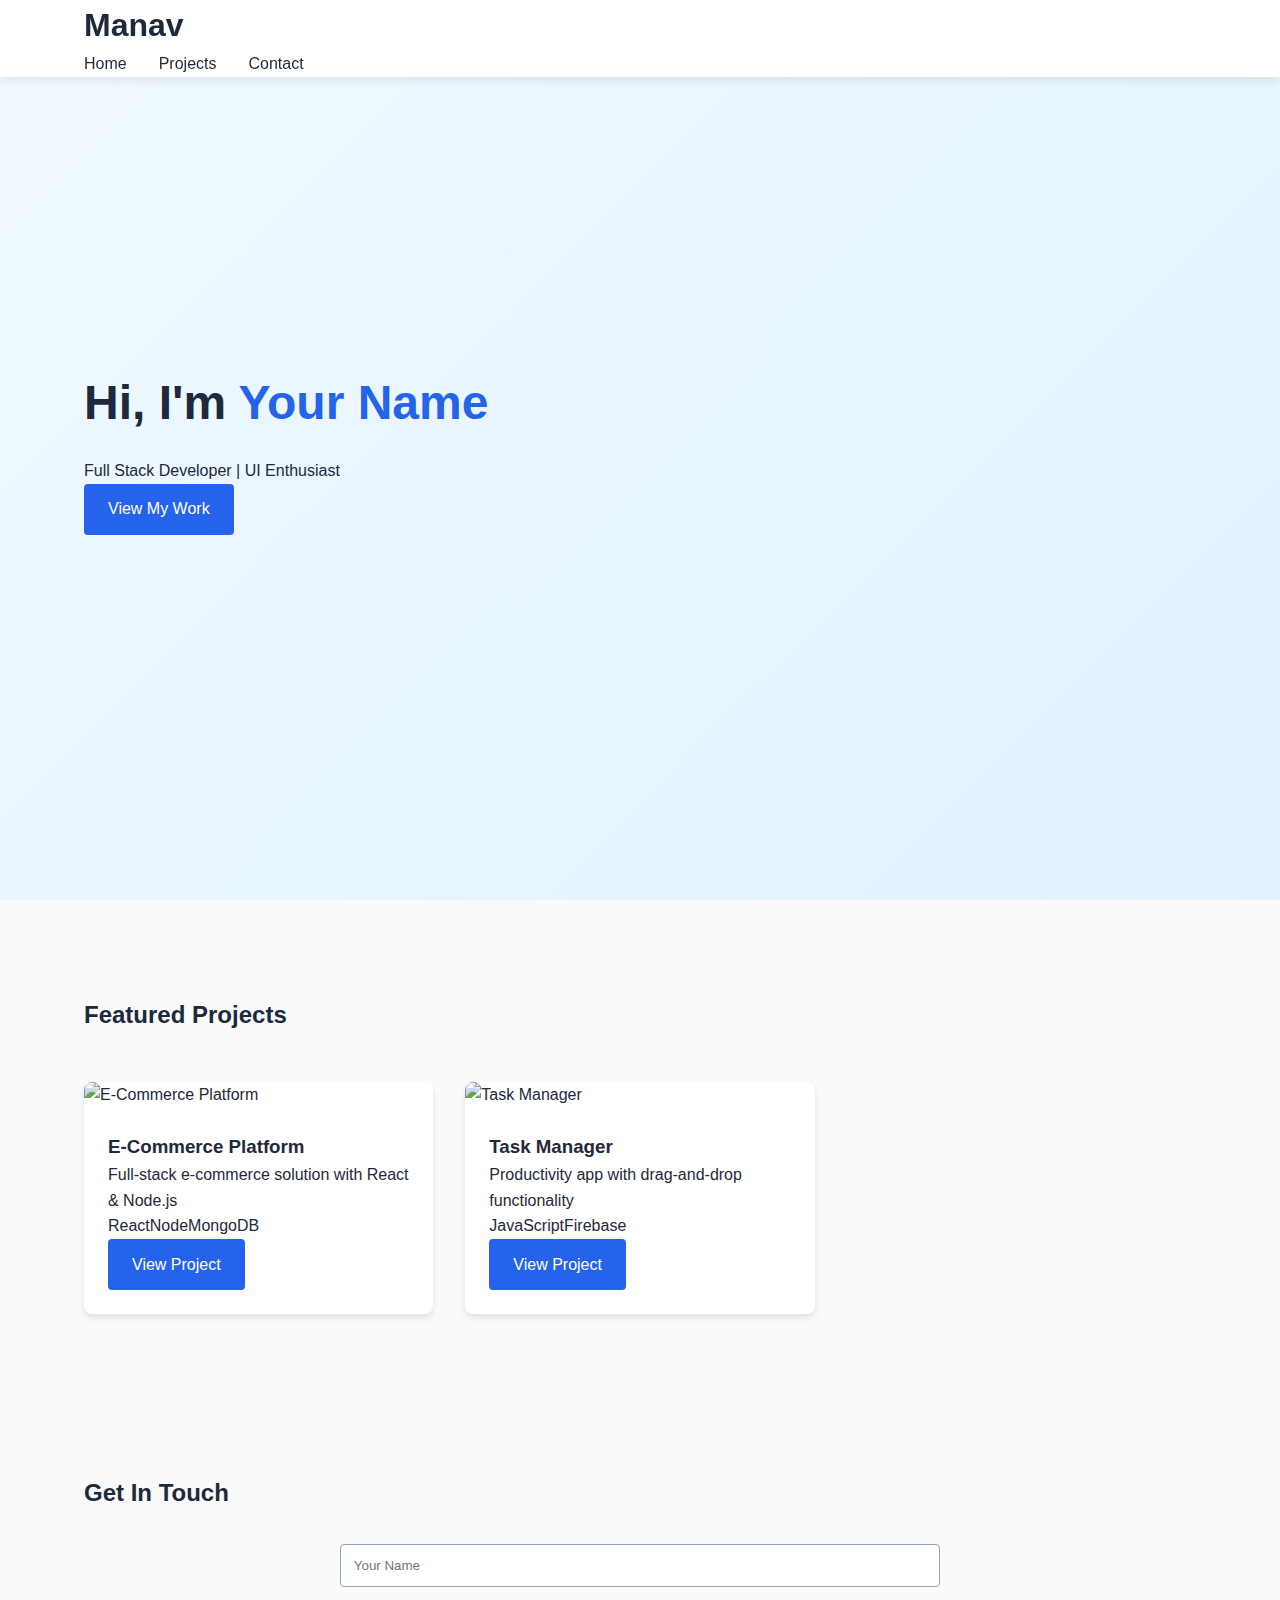
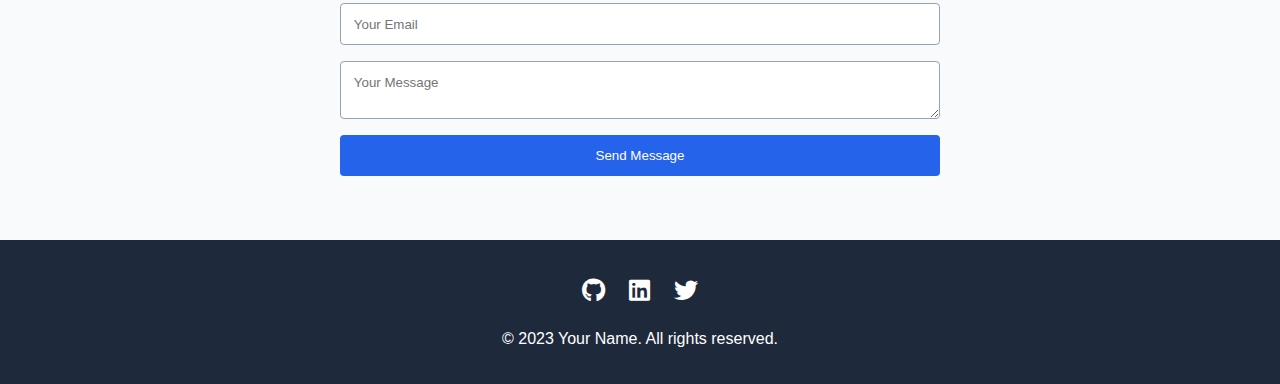
==== commit 8d1f091f: "Update index.html" ====
--- a/index.html
+++ b/index.html
@@ -3,7 +3,7 @@
 <head>
   <meta charset="UTF-8">
   <meta name="viewport" content="width=device-width, initial-scale=1.0">
-  <title>Dev Portfolio | Your Name</title>
+  <title>Dev Portfolio | Manav</title>
   <link rel="stylesheet" href="style.css">
   <link rel="stylesheet" href="https://cdnjs.cloudflare.com/ajax/libs/font-awesome/6.4.0/css/all.min.css">
 </head>
@@ -11,7 +11,7 @@
   <!-- Navigation -->
   <nav id="navbar">
     <div class="container">
-      <h1 class="logo">DevPort</h1>
+      <h1 class="logo">Manav</h1>
       <ul class="nav-links">
         <li><a href="#home">Home</a></li>
         <li><a href="#projects">Projects</a></li>
--- a/style.css
+++ b/style.css
@@ -1,493 +1,193 @@
-/* Base Styles */
+/* Variables */
 :root {
-    --primary: #6c5ce7;
-    --primary-dark: #5649c0;
-    --secondary: #00cec9;
-    --dark: #2d3436;
-    --light: #f5f6fa;
-    --gray: #636e72;
-    --success: #00b894;
-    --danger: #d63031;
-    --warning: #fdcb6e;
-    
-    --font-main: 'Poppins', sans-serif;
-    --font-heading: 'Montserrat', sans-serif;
-    
-    --transition: all 0.3s ease;
-    --shadow: 0 10px 30px -15px rgba(0, 0, 0, 0.2);
-    --glass: rgba(255, 255, 255, 0.1);
-    --glass-border: rgba(255, 255, 255, 0.2);
+  --primary: #2563eb;
+  --dark: #1e293b;
+  --light: #f8fafc;
+  --gray: #94a3b8;
+  --transition: all 0.3s ease;
 }
 
-[data-theme="dark"] {
-    --dark: #f5f6fa;
-    --light: #2d3436;
-    --gray: #b2bec3;
-}
-
+/* Base Styles */
 * {
-    margin: 0;
-    padding: 0;
-    box-sizing: border-box;
-}
-
-html {
-    scroll-behavior: smooth;
+  margin: 0;
+  padding: 0;
+  box-sizing: border-box;
 }
 
 body {
-    font-family: var(--font-main);
-    background-color: var(--light);
-    color: var(--dark);
-    line-height: 1.6;
-    overflow-x: hidden;
-    transition: background-color 0.5s ease, color 0.5s ease;
+  font-family: 'Segoe UI', Tahoma, Geneva, Verdana, sans-serif;
+  line-height: 1.6;
+  color: var(--dark);
+  background: var(--light);
 }
 
-/* Typography */
-h1, h2, h3, h4, h5, h6 {
-    font-family: var(--font-heading);
-    font-weight: 700;
-    line-height: 1.2;
-}
-
-.text-gradient {
-    background: linear-gradient(90deg, var(--primary), var(--secondary));
-    -webkit-background-clip: text;
-    background-clip: text;
-    color: transparent;
-    display: inline-block;
-}
-
-/* Layout */
 .container {
-    width: 100%;
-    max-width: 1200px;
-    margin: 0 auto;
-    padding: 0 20px;
-}
-
-.section {
-    padding: 100px 0;
-}
-
-.section-title {
-    font-size: 2.5rem;
-    margin-bottom: 2rem;
-    text-align: center;
+  width: 90%;
+  max-width: 1200px;
+  margin: 0 auto;
+  padding: 0 20px;
 }
 
 /* Navigation */
 #navbar {
-    position: fixed;
-    top: 0;
-    left: 0;
-    width: 100%;
-    padding: 20px 0;
-    z-index: 1000;
-    transition: var(--transition);
-}
-
-#navbar.scrolled {
-    padding: 15px 0;
-    background-color: var(--glass);
-    backdrop-filter: blur(10px);
-    -webkit-backdrop-filter: blur(10px);
-    box-shadow: var(--shadow);
-    border-bottom: 1px solid var(--glass-border);
-}
-
-.logo {
-    font-size: 1.8rem;
-    font-weight: 700;
-    color: var(--dark);
-    text-decoration: none;
-    position: relative;
-}
-
-.logo::after {
-    content: attr(data-text);
-    position: absolute;
-    left: 0;
-    top: 0;
-    color: var(--primary);
-    width: 0;
-    overflow: hidden;
-    transition: width 0.5s ease;
-}
-
-.logo:hover::after {
-    width: 100%;
+  background: white;
+  box-shadow: 0 2px 10px rgba(0, 0, 0, 0.1);
+  position: fixed;
+  width: 100%;
+  z-index: 1000;
 }
 
 .nav-links {
-    display: flex;
-    list-style: none;
+  display: flex;
+  list-style: none;
+  gap: 2rem;
 }
 
-.nav-link {
-    color: var(--dark);
-    text-decoration: none;
-    margin-left: 30px;
-    font-weight: 500;
-    position: relative;
-    transition: var(--transition);
+.nav-links a {
+  text-decoration: none;
+  color: var(--dark);
+  font-weight: 500;
+  transition: var(--transition);
 }
 
-.nav-link.active {
-    color: var(--primary);
+.nav-links a:hover {
+  color: var(--primary);
 }
 
-.hover-underline::after {
-    content: '';
-    position: absolute;
-    width: 0;
-    height: 2px;
-    bottom: -5px;
-    left: 0;
-    background-color: var(--primary);
-    transition: var(--transition);
-}
-
-.hover-underline:hover::after {
-    width: 100%;
+.menu-toggle {
+  display: none;
+  background: none;
+  border: none;
+  font-size: 1.5rem;
+  cursor: pointer;
 }
 
 /* Hero Section */
 .hero {
-    height: 100vh;
-    display: flex;
-    align-items: center;
-    position: relative;
-    overflow: hidden;
+  height: 100vh;
+  display: flex;
+  align-items: center;
+  background: linear-gradient(135deg, #f0f9ff, #e0f2fe);
 }
 
-.hero-content {
-    flex: 1;
-    z-index: 10;
+.hero-content h1 {
+  font-size: 3rem;
+  margin-bottom: 1rem;
 }
 
-.hero h1 {
-    font-size: 4rem;
-    margin-bottom: 1rem;
-    opacity: 0;
-    animation: fadeInUp 1s ease forwards 0.5s;
+.highlight {
+  color: var(--primary);
 }
 
-.hero .subtitle {
-    font-size: 1.5rem;
-    margin-bottom: 2rem;
-    opacity: 0;
-    animation: fadeInUp 1s ease forwards 0.7s;
+/* Projects Section */
+.projects {
+  padding: 6rem 0;
 }
 
-.cta-buttons {
-    display: flex;
-    gap: 20px;
-    opacity: 0;
-    animation: fadeInUp 1s ease forwards 0.9s;
+.project-grid {
+  display: grid;
+  grid-template-columns: repeat(auto-fill, minmax(300px, 1fr));
+  gap: 2rem;
+  margin-top: 3rem;
+}
+
+.project-card {
+  background: white;
+  border-radius: 8px;
+  overflow: hidden;
+  box-shadow: 0 4px 6px rgba(0, 0, 0, 0.1);
+  transition: var(--transition);
+}
+
+.project-card:hover {
+  transform: translateY(-5px);
+  box-shadow: 0 10px 15px rgba(0, 0, 0, 0.1);
+}
+
+.project-img {
+  width: 100%;
+  height: 200px;
+  object-fit: cover;
+}
+
+.project-info {
+  padding: 1.5rem;
+}
+
+/* Contact Section */
+.contact {
+  padding: 4rem 0;
+}
+
+form {
+  max-width: 600px;
+  margin: 2rem auto 0;
+  display: flex;
+  flex-direction: column;
+  gap: 1rem;
+}
+
+input, textarea {
+  padding: 0.8rem;
+  border: 1px solid var(--gray);
+  border-radius: 4px;
+  font-family: inherit;
 }
 
 .btn {
-    display: inline-block;
-    padding: 12px 30px;
-    border-radius: 50px;
-    font-weight: 600;
-    text-decoration: none;
-    transition: var(--transition);
-    cursor: pointer;
-    border: none;
-    font-family: var(--font-main);
+  display: inline-block;
+  background: var(--primary);
+  color: white;
+  padding: 0.8rem 1.5rem;
+  border: none;
+  border-radius: 4px;
+  cursor: pointer;
+  transition: var(--transition);
+  text-align: center;
+  text-decoration: none;
 }
 
-.btn-primary {
-    background: linear-gradient(90deg, var(--primary), var(--primary-dark));
-    color: white;
-    box-shadow: 0 4px 15px rgba(108, 92, 231, 0.3);
+.btn:hover {
+  background: #1d4ed8;
+  transform: translateY(-2px);
 }
 
-.btn-primary:hover {
-    transform: translateY(-3px);
-    box-shadow: 0 6px 20px rgba(108, 92, 231, 0.4);
+/* Footer */
+footer {
+  background: var(--dark);
+  color: white;
+  padding: 2rem 0;
+  text-align: center;
 }
 
-.btn-secondary {
-    background-color: transparent;
-    color: var(--primary);
-    border: 2px solid var(--primary);
+.social-links {
+  display: flex;
+  justify-content: center;
+  gap: 1.5rem;
+  margin-bottom: 1rem;
 }
 
-.btn-secondary:hover {
-    background-color: var(--primary);
-    color: white;
+.social-links a {
+  color: white;
+  font-size: 1.5rem;
+  transition: var(--transition);
 }
 
-.btn-outline {
-    background-color: transparent;
-    color: var(--dark);
-    border: 2px solid var(--dark);
-}
-
-.btn-outline:hover {
-    background-color: var(--dark);
-    color: var(--light);
-}
-
-.hero-image {
-    flex: 1;
-    display: flex;
-    justify-content: center;
-    align-items: center;
-    z-index: 10;
-}
-
-.image-wrapper {
-    position: relative;
-    width: 350px;
-    height: 350px;
-    border-radius: 30% 70% 70% 30% / 30% 30% 70% 70%;
-    overflow: hidden;
-    animation: morph 8s ease-in-out infinite;
-    box-shadow: 0 20px 50px rgba(0, 0, 0, 0.2);
-}
-
-.image-wrapper img {
-    width: 100%;
-    height: 100%;
-    object-fit: cover;
-}
-
-/* Projects Grid */
-.projects-grid {
-    display: grid;
-    grid-template-columns: repeat(auto-fill, minmax(300px, 1fr));
-    gap: 30px;
-    margin-top: 50px;
-}
-
-.project-card {
-    background-color: var(--light);
-    border-radius: 10px;
-    overflow: hidden;
-    box-shadow: var(--shadow);
-    transition: var(--transition);
-    position: relative;
-}
-
-.project-card:hover {
-    transform: translateY(-10px);
-    box-shadow: 0 15px 40px -10px rgba(0, 0, 0, 0.3);
-}
-
-.project-image {
-    height: 200px;
-    overflow: hidden;
-}
-
-.project-image img {
-    width: 100%;
-    height: 100%;
-    object-fit: cover;
-    transition: transform 0.5s ease;
-}
-
-.project-card:hover .project-image img {
-    transform: scale(1.1);
-}
-
-.project-info {
-    padding: 20px;
-}
-
-.project-tags {
-    display: flex;
-    flex-wrap: wrap;
-    gap: 10px;
-    margin: 10px 0;
-}
-
-.project-tag {
-    background-color: var(--primary);
-    color: white;
-    padding: 5px 10px;
-    border-radius: 20px;
-    font-size: 0.8rem;
-}
-
-/* Skills Cloud */
-.skills-cloud {
-    display: flex;
-    flex-wrap: wrap;
-    justify-content: center;
-    gap: 15px;
-    max-width: 800px;
-    margin: 0 auto;
-}
-
-.skill-item {
-    background-color: var(--glass);
-    backdrop-filter: blur(5px);
-    padding: 10px 20px;
-    border-radius: 50px;
-    transition: var(--transition);
-    cursor: default;
-}
-
-.skill-item:hover {
-    background-color: var(--primary);
-    color: white;
-    transform: scale(1.1);
-}
-
-/* Glass Effect */
-.glass-effect {
-    background: var(--glass);
-    backdrop-filter: blur(10px);
-    -webkit-backdrop-filter: blur(10px);
-    border: 1px solid var(--glass-border);
-}
-
-/* Animations */
-@keyframes fadeInUp {
-    from {
-        opacity: 0;
-        transform: translateY(20px);
-    }
-    to {
-        opacity: 1;
-        transform: translateY(0);
-    }
-}
-
-@keyframes morph {
-    0% {
-        border-radius: 30% 70% 70% 30% / 30% 30% 70% 70%;
-    }
-    50% {
-        border-radius: 60% 40% 30% 70% / 60% 30% 70% 40%;
-    }
-    100% {
-        border-radius: 30% 70% 70% 30% / 30% 30% 70% 70%;
-    }
-}
-
-@keyframes float {
-    0% {
-        transform: translateY(0);
-    }
-    50% {
-        transform: translateY(-20px);
-    }
-    100% {
-        transform: translateY(0);
-    }
-}
-
-.floating {
-    animation: float 6s ease-in-out infinite;
-}
-
-/* Theme Toggle */
-#theme-toggle {
-    position: fixed;
-    bottom: 30px;
-    right: 30px;
-    width: 50px;
-    height: 50px;
-    border-radius: 50%;
-    background-color: var(--primary);
-    color: white;
-    border: none;
-    cursor: pointer;
-    z-index: 1000;
-    display: flex;
-    justify-content: center;
-    align-items: center;
-    box-shadow: 0 5px 15px rgba(0, 0, 0, 0.2);
-    transition: var(--transition);
-}
-
-#theme-toggle:hover {
-    transform: scale(1.1);
+.social-links a:hover {
+  color: var(--primary);
 }
 
 /* Responsive Design */
-@media (max-width: 992px) {
-    .hero {
-        flex-direction: column;
-        text-align: center;
-        padding-top: 100px;
-    }
-    
-    .cta-buttons {
-        justify-content: center;
-    }
-    
-    .hero-image {
-        margin-top: 50px;
-    }
+@media (max-width: 768px) {
+  .nav-links {
+    display: none;
+  }
+  
+  .menu-toggle {
+    display: block;
+  }
+
+  .hero-content h1 {
+    font-size: 2.5rem;
+  }
 }
-
-@media (max-width: 768px) {
-    .nav-links {
-        position: fixed;
-        top: 80px;
-        left: -100%;
-        width: 100%;
-        height: calc(100vh - 80px);
-        background-color: var(--light);
-        flex-direction: column;
-        align-items: center;
-        padding: 50px 0;
-        transition: var(--transition);
-    }
-    
-    .nav-links.active {
-        left: 0;
-    }
-    
-    .nav-link {
-        margin: 15px 0;
-    }
-    
-    .hero h1 {
-        font-size: 3rem;
-    }
-}
-
-/* Page Transitions */
-.transition-overlay {
-    position: fixed;
-    top: 0;
-    left: 0;
-    width: 100%;
-    height: 100%;
-    background-color: var(--primary);
-    z-index: 9999;
-    transform: scaleY(0);
-    transform-origin: bottom;
-    pointer-events: none;
-}
-
-/* Loading State */
-body.is-loading {
-    overflow: hidden;
-}
-
-body.is-loading::before {
-    content: '';
-    position: fixed;
-    top: 0;
-    left: 0;
-    width: 100%;
-    height: 100%;
-    background-color: var(--light);
-    z-index: 9998;
-    opacity: 1;
-    transition: opacity 0.5s ease;
-}
-
-body:not(.is-loading)::before {
-    opacity: 0;
-    pointer-events: none;
-}
